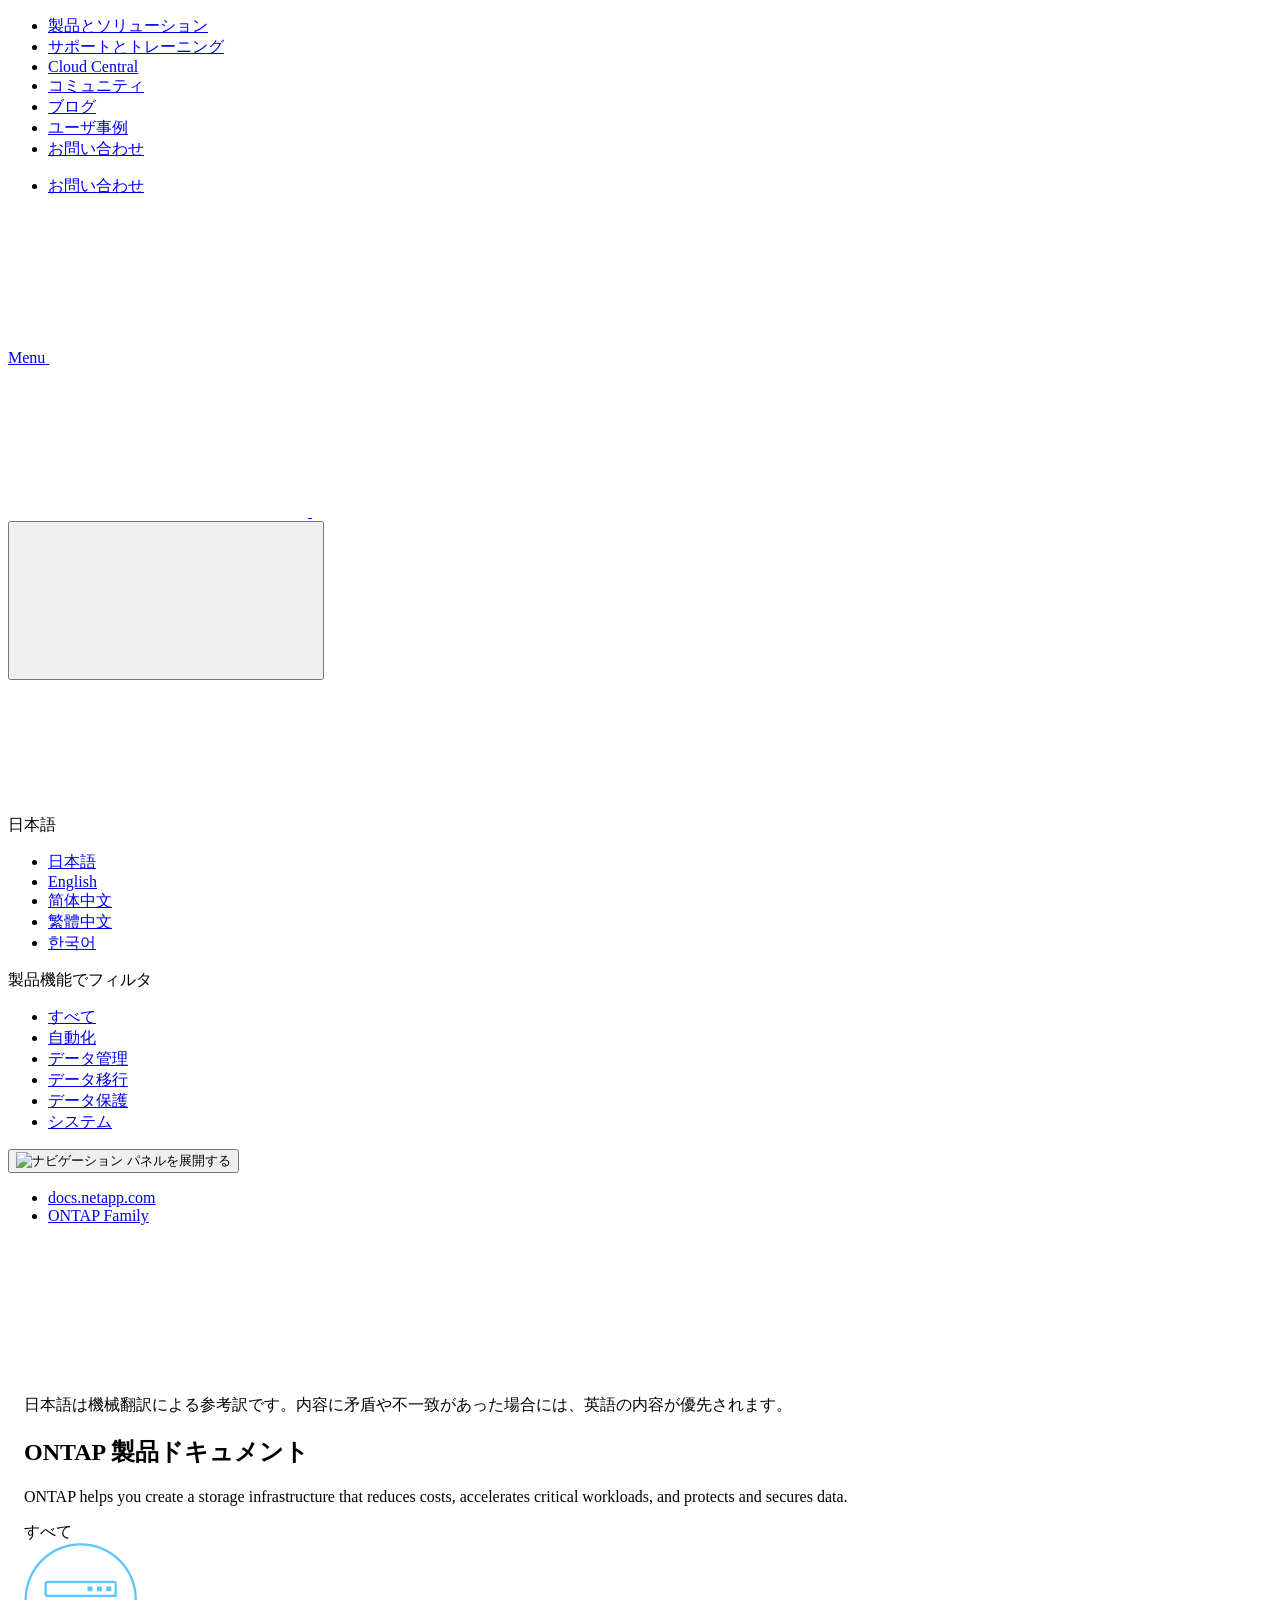
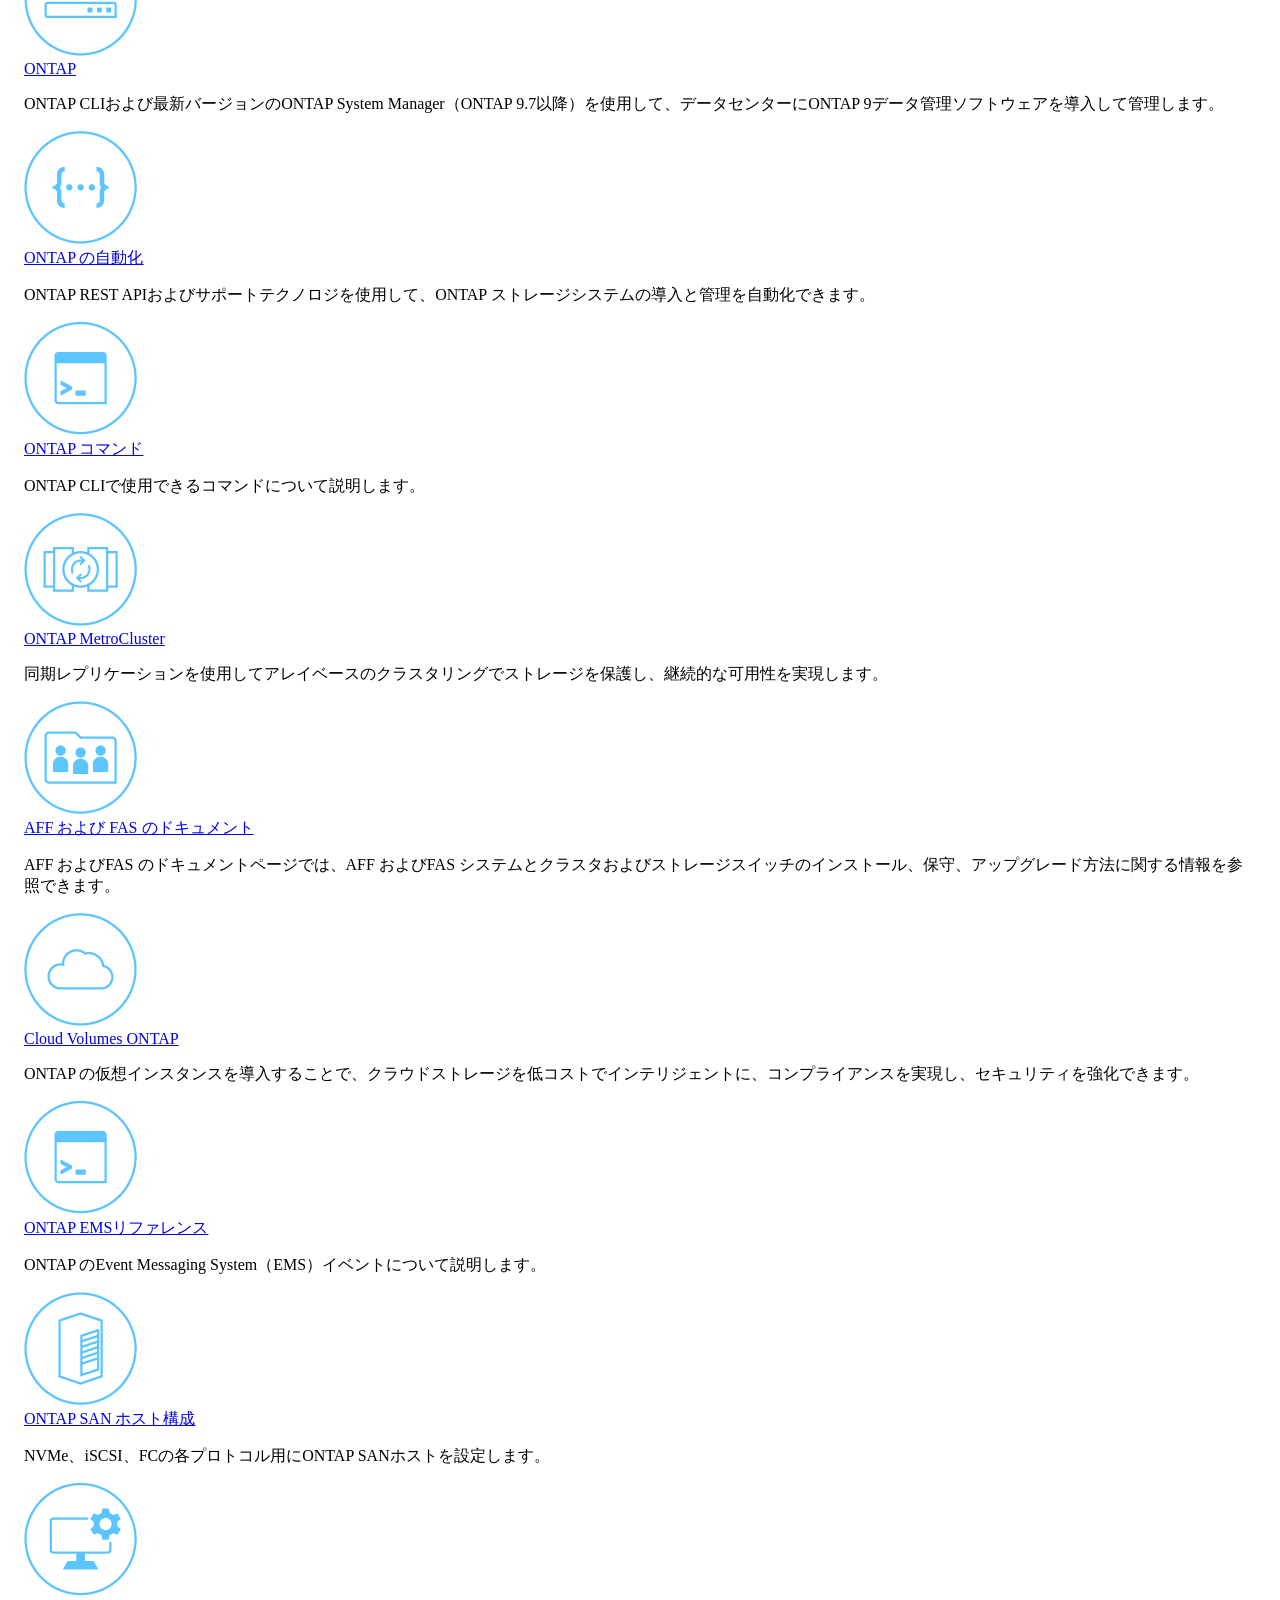
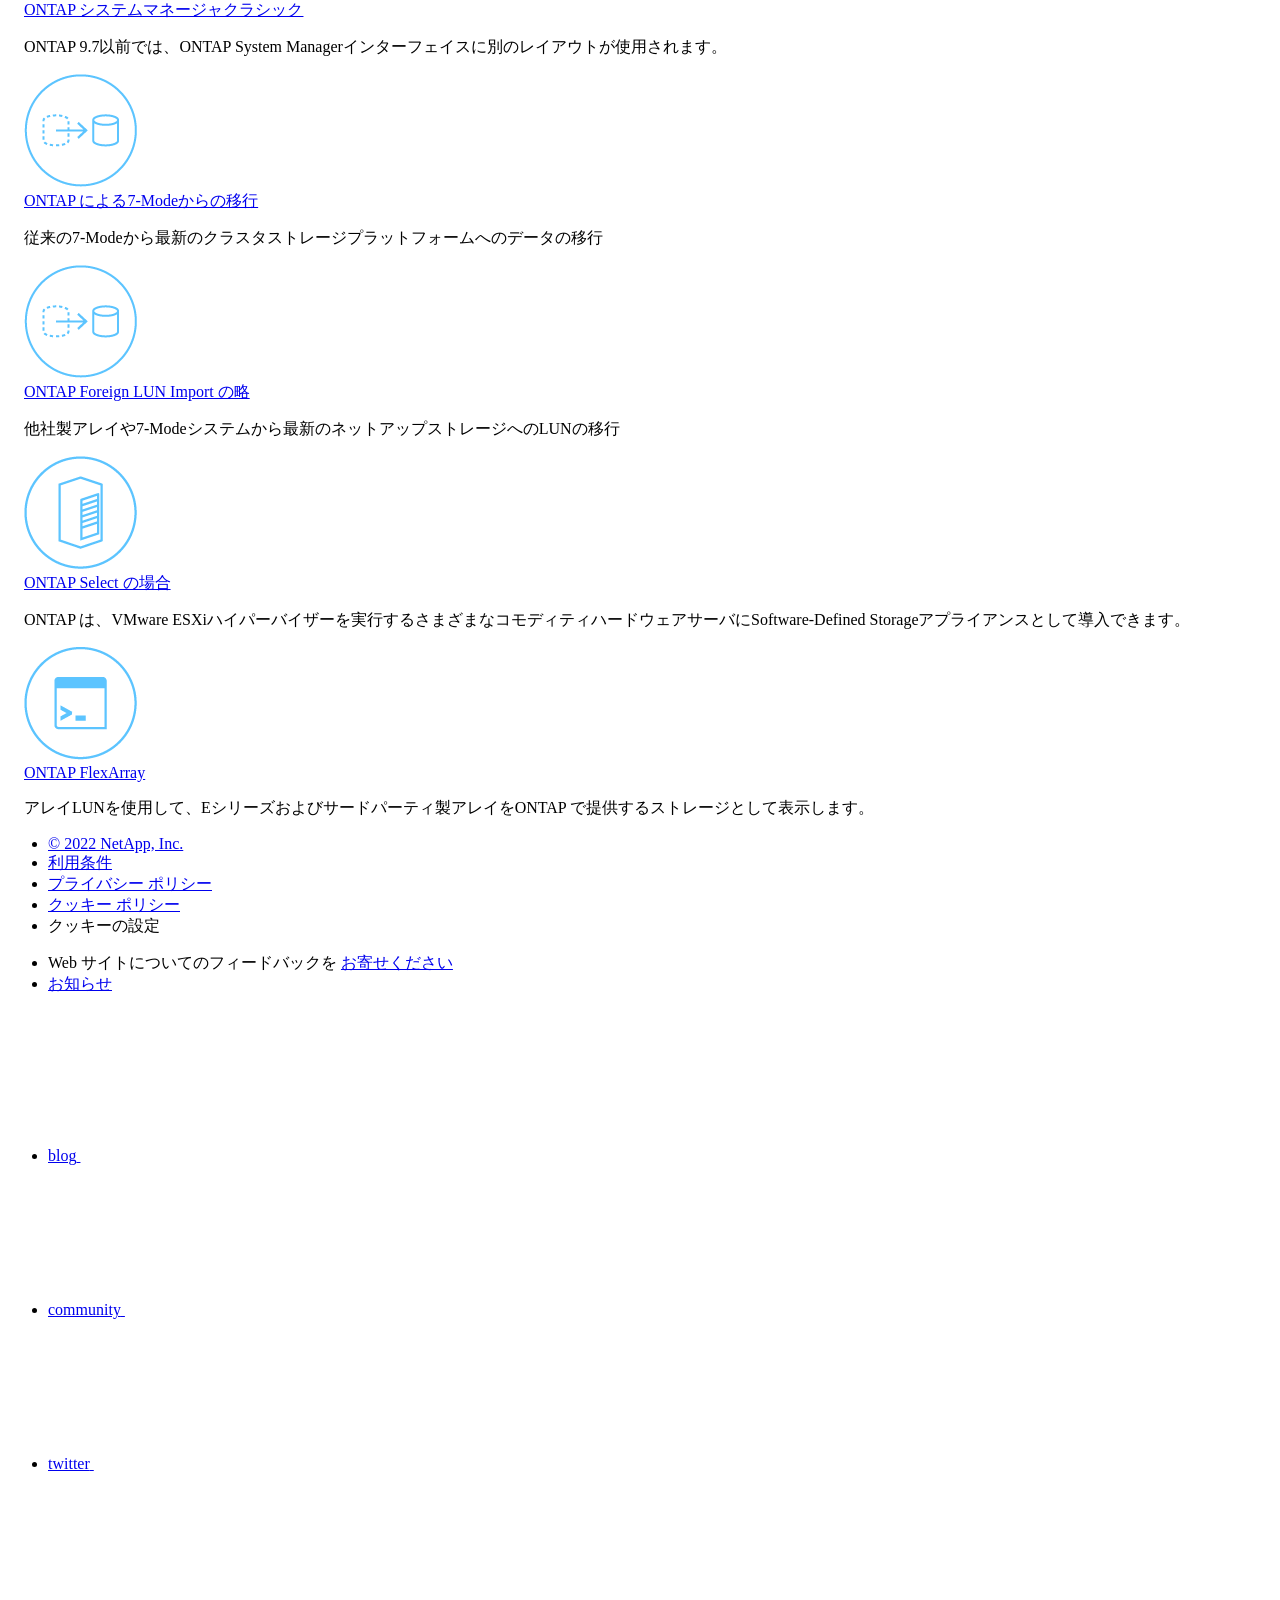
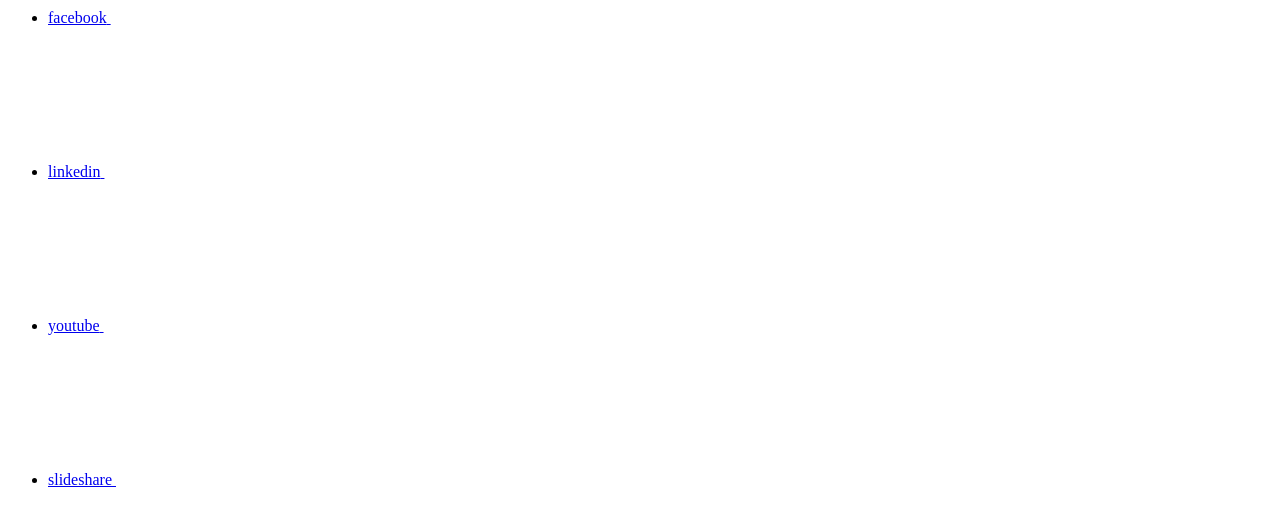
==== index.html @ 64e91ba1 "Deploying to gh-pages from  @ 4eb4e3dfcaf23545e68209989227c2468256db09 🚀" ====
<!DOCTYPE html>
<html lang="ja">
  <head class="at-element-marker">
  <title>ONTAP 製品ドキュメント</title>
  <meta charset="utf-8">
  <meta http-equiv="x-ua-compatible" content="ie=edge,chrome=1">
  <meta http-equiv="language" content="en">
  <meta name="viewport" content="width=device-width, initial-scale=1">
  <meta property="og:title" content="ONTAP 製品ドキュメント" />
	<meta property="og:type" content="website" />
	<meta property="og:url" content="https://docs.netapp.com/ja-jp/ontap-family/index.html" />
	<meta property="og:description" content="ONTAP は、コスト削減、重要なワークロードの高速化、データの保護とセキュリティ確保を実現するストレージインフラの構築を支援します。" />
  <meta property="og:image" content="https://docs.netapp.com/ja-jp/ontap-family/images/logo-tophat-social.png" />
  <meta property="og:image:alt" content="NetApp Logo" />
  <meta name="format-detection" content="telephone=no">
  <meta http-equiv="Content-Type" content="text/html; charset=utf-8">
  <meta http-equiv="encoding" content="utf-8">
  <meta http-equiv="nss-type" content="Product Documentation"/>
  <meta http-equiv="nss-subtype" content="User Guide"/><meta name="description" content="ONTAP は、コスト削減、重要なワークロードの高速化、データの保護とセキュリティ確保を実現するストレージインフラの構築を支援します。">
  <meta name="keywords" content=" "><!-- Icons -->
  <link rel="icon" href="/ja-jp/ontap-family/images/favicon.ico" type="image/x-icon">

  <!-- RSS Feed --><!-- CSS Definitions: NetApp CSS should be defined after generic css -->

  <!-- Elastic Search -->
  <link rel="stylesheet" href="//cdn.jsdelivr.net/searchkit/0.10.0/theme.css">

  <!-- Controls AsciiDoctor Admonition Blocks -->
  <link rel="stylesheet" type="text/css" href="/ja-jp/ontap-family/css/font-awesome.min.css">

  <!-- Controls the shadow effect for search dropdown menu -->
  <link rel="stylesheet" href="/ja-jp/ontap-family/css/boxshadowproperties.css">

  <!-- NetApp CSS controls the technical content -->
  <link rel="stylesheet" type="text/css" href="/ja-jp/ontap-family/css/netapp.css">

  <!-- WWW CSS Content -->
  <link rel="stylesheet" type="text/css" href="/ja-jp/ontap-family/css/www-luci-dotcom.min.css">
  <link rel="stylesheet" type="text/css" href="/ja-jp/ontap-family/css/www-netapp-dotcom.css">
  <link rel="stylesheet" href="/ja-jp/ontap-family/css/www-netapp-library-critical.min.css" media="all" >
  <link rel="stylesheet" href="/ja-jp/ontap-family/css/www-netapp-library-non-critical.min.css" as="style" onload="this.onload=null;this.rel='stylesheet'">
  <link rel="stylesheet" href="/ja-jp/ontap-family/css/www-netapp-library-global-header-footer.min.css">

  <!-- NetApp IE Customizations -->
  <link rel="stylesheet" href='/ja-jp/ontap-family/css/na-utility.css' type='text/css'>
  <link rel="stylesheet" href='/ja-jp/ontap-family/css/na-sidebar.css' type='text/css'>
  <link rel='stylesheet' href='/ja-jp/ontap-family/css/clouddocs.css' type='text/css'>
  <link rel='stylesheet' href='/ja-jp/ontap-family/css/custom-dropdown.css' type='text/css'>
  <link rel='stylesheet' href='/ja-jp/ontap-family/css/na-pagenav.css' type='text/css'>

  
  <link rel="stylesheet" href="/ja-jp/ontap-family/css/landing-page.css" type="text/css">
  <link rel="stylesheet" href="/ja-jp/ontap-family/css/tabbed-blocks.css" type="text/css">
  <!-- Canonical url -->
  <link rel='stylesheet' href='/ja-jp/ontap-family/css/na-feature.css' type='text/css'><!-- Top level site integrations --><script>
    function addAdobeLaunch(adobeId) {
      var head = document.getElementsByTagName('head')[0];
      var adobe = document.createElement("script");
      adobe.type = "text/plain";
      adobe.className = "optanon-category-C0002";
      adobe.src = "//assets.adobedtm.com/60287eadf1ee/c284da483c83/"+adobeId+".min.js";
      head.appendChild(adobe);
    }

    function addGoogleAnalytics(gtagId) {
      var google = document.createElement("script");
      google.type = "text/plain";
      google.className = "optanon-category-C0002";
      google.src = "https://www.googletagmanager.com/gtag/js?id="+gtagId;
      var head = document.getElementsByTagName('head')[0];
      head.appendChild(google);

      window.dataLayer = window.dataLayer || [];
      function gtag(){dataLayer.push(arguments);}
      gtag('js', new Date());
      gtag('config', gtagId);
    }

    function addConsent(consentId) {
      var head = document.getElementsByTagName('head')[0];
      var onetrustConsent = document.createElement("script");
      onetrustConsent.type = "text/javascript";
      onetrustConsent.src = "https://cdn.cookielaw.org/consent/"+consentId+"/OtAutoBlock.js";
      head.appendChild(onetrustConsent);

      var onetrustScript = document.createElement("script");
      onetrustScript.type = "text/javascript";
      onetrustScript.src = "https://cdn.cookielaw.org/scripttemplates/otSDKStub.js";
      onetrustScript.charset = "UTF-8";
      onetrustScript.dataset.documentLanguage = "true";
      onetrustScript.dataset.domainScript = consentId;
      head.appendChild(onetrustScript);
    }addConsent("72570c5c-fe30-465f-b0e0-b77f7fb4ae34");
    addAdobeLaunch("launch-e9ff3acac59f");
    addGoogleAnalytics("UA-81697994-3");function OptanonWrapper() { }
  </script>
  <script src="https://cdnjs.cloudflare.com/ajax/libs/jquery/2.1.4/jquery.min.js"></script>
  <script src="https://cdnjs.cloudflare.com/ajax/libs/jquery-cookie/1.4.1/jquery.cookie.min.js"></script>

  <!-- Used for Product Family Page Sidebar Visibility --><link rel="stylesheet" href='/ja-jp/ontap-family/css/product-family.css' type="text/css">
  <script src='/ja-jp/ontap-family/js/product-family.js'></script><!-- Used to import Promise for IE. Required for SearchKit -->
  <script src="https://cdnjs.cloudflare.com/ajax/libs/bluebird/3.3.5/bluebird.min.js"></script><script src='/ja-jp/ontap-family/js/na-search.js'></script><script src='/ja-jp/ontap-family/js/na-pagenav.js'></script><link rel='stylesheet' href='/ja-jp/ontap-family/css/prism.css' type='text/css'>
  <link rel='stylesheet' href='/ja-jp/ontap-family/css/prism-netapp.css' type='text/css'>


  <script src='/ja-jp/ontap-family/js/na-utility.js'></script>
  <script src='/ja-jp/ontap-family/js/clouddocs.js'></script>
  <script src='/ja-jp/ontap-family/js/jquery.navgoco.min.js'></script>
  <script src="https://maxcdn.bootstrapcdn.com/bootstrap/3.3.7/js/bootstrap.min.js" integrity="sha384-Tc5IQib027qvyjSMfHjOMaLkfuWVxZxUPnCJA7l2mCWNIpG9mGCD8wGNIcPD7Txa" crossorigin="anonymous"></script>
  <script src='/ja-jp/ontap-family/js/toc.js'></script>
  <script src='/ja-jp/ontap-family/js/customscripts.js'></script><script>
      $(document).ready(function() {
          
          var collapseOnInit = true;
          

          var navSettings = {
              "caretHtml": '',
              "accordion": collapseOnInit,
              "openClass": 'active', // open
              "save": false, // leave false or nav highlighting doesn't work right
              "cookie": {
                  "name": 'navgoco',
                  "expires": false,
                  "path": '/'
              },
              "slide": {
                  "duration": 400,
                  "easing": 'swing'
              }
          };

          // Initialize navgoco with default options
          $("#mysidebar").navgoco(navSettings);
          

          $("#collapseAll").click(function(e) {
              e.preventDefault();
              $("#mysidebar").navgoco('toggle', false);
          });

          $("#expandAll").click(function(e) {
              e.preventDefault();
              $("#mysidebar").navgoco('toggle', true);
          });

      });

  </script>
  <script>
      $(document).ready(function() {
          $("#tg-sb-link").click(function() {
              $("#tg-sb-sidebar").toggle();
              $("#tg-sb-content").toggleClass('col-md-9');
              $("#tg-sb-content").toggleClass('col-md-12');
              $("#tg-sb-icon").toggleClass('fa-toggle-on');
              $("#tg-sb-icon").toggleClass('fa-toggle-off');
          });
      });
  </script>
  <script src='/ja-jp/ontap-family/js/custom-dropdown.js'></script>
  <script src='/ja-jp/ontap-family/js/FileSaver.min.js'></script>
  <script src='/ja-jp/ontap-family/js/jszip-utils.min.js'></script>
  <script src='/ja-jp/ontap-family/js/jszip.min.js'></script>
  <script src='/ja-jp/ontap-family/js/pdf-ux.js'></script>
</head>


  <body class role="document" data-flavor="">
    <div id="page" class="n-off-canvas-menu">
      <div class="n-off-canvas-menu__menu"><!--TODO: Add offcanvas code --></div>
      <div class="n-off-canvas-menu__content-wrap">
        <header class="site-header" id="banner">
  
  <!-- Start Page Toolbar -->
  
  
  <!-- Start top_hat -->
  <div class="n-top-hat">
    <div class="n-container">
      <div class="n-top-hat__cross-property-nav">
        <ul class="n-top-hat__list">
          <li class="n-top-hat__list-item">
            <a href="https://www.netapp.com/products-a-z/" class="n-top-hat__link">製品とソリューション</a>
          </li>
          <li class="n-top-hat__list-item">
            <a href="https://www.netapp.com/support-and-training/netapp-university/" class="n-top-hat__link">サポートとトレーニング</a>
          </li>
          <li class="n-top-hat__list-item">
            <a href="https://cloud.netapp.com" class="n-top-hat__link">Cloud Central</a>
          </li>
          <li class="n-top-hat__list-item">
            <a href="https://community.netapp.com/" class="n-top-hat__link">コミュニティ</a>
          </li>
          <li class="n-top-hat__list-item">
            <a href="https://blog.netapp.com/" class="n-top-hat__link">ブログ</a>
          </li>
          <li class="n-top-hat__list-item">
            <a href="https://customers.netapp.com/en/" class="n-top-hat__link">ユーザ事例</a>
          </li>
          <li class="n-top-hat__list-item">
            <a href="https://www.netapp.com/us/contact-us/index.aspx" target="_self" class="n-top-hat__link" data-ntap-ui="contact-us">お問い合わせ</a>
          </li>
        </ul>
      </div>
      <div class="n-top-hat__utils">
        <ul class="n-top-hat__list">
          <li class="n-top-hat__list-item">
            <a href="https://www.netapp.com/us/contact-us/index.aspx" target="_self" class="n-top-hat__link" data-ntap-ui="contact-us">お問い合わせ</a>
          </li>
        </ul>
      </div>
    </div>
  </div>
  <!-- End top_hat -->

  <!-- Start property bar -->
  <style>
    .n-property-navigation-bar__menus--desktop-experience .n-menu--mega__default-content__heading span {
    color: #34B0FF;
    }
  </style>
  <div class="n-property-bar " data-ntap-ui="sticky-nav">
    <div class="n-property-bar__inner-wrap">
      <div class="n-property-bar__menu-toggle">
        <a href="#" class="n-property-bar__menu-toggle-link">
          <span class="n-property-bar__menu-toggle-text">Menu</span>
          <svg class="n-icon-bars n-property-bar__menu-toggle-icon" aria-labelledby="title">
            <title>bars</title>
            <use xlink:href="/ja-jp/ontap-family/common/svg/sprite.svg#bars"></use>
          </svg>
        </a>
      </div>
      <div class="n-property-bar__property-mark ">
        <a href="https://www.netapp.com" class="n-property-bar__property-link">
          <div class="n-property-bar__logo">
            <svg class="n-icon-netapp-mark n-icon-netapp-mark n-property-bar__netapp-mark-icon" aria-labelledby="title">
              <title>netapp-mark</title>
              <use xlink:href="/ja-jp/ontap-family/common/svg/sprite.svg#netapp-mark"></use>
            </svg>
            <svg class="n-icon-netapp-logo n-property-bar__logo-svg" aria-labelledby="title">
              <title>netapp-logo</title>
              <use xlink:href="/ja-jp/ontap-family/common/svg/sprite.svg#netapp-logo"></use>
            </svg>
          </div>
        </a>
      </div>

      
      <div class="search-property-bar">
        <div id="search-demo-container" class="searchbox n-property-bar__search">
          <div id="react-search" 
          data-search-html="/ja-jp/ontap-family/search.html"
          data-type="widget" 
          data-placeholder="ドキュメントを検索"
          data-no-results-found="{query}に該当する結果はありません"
          data-did-you-mean="{suggestion} を検索"
          data-no-results-found-did-you-mean="{query} に該当する結果はありません。{suggestion} の間違いではありませんか?"
          data-results-found="{hitCount} 件見つかりました"
          data-error-message="We're sorry, an issue occurred when fetching your results. Please try again."
          data-error-reset="Reset Search"
          data-sk-es-pf-indexes="clouddocs-ontap_main-prod,clouddocs-ontap-cli-9111_main-prod,,clouddocs-ontap-automation_main-prod,clouddocs-ontap-metrocluster_main-prod,clouddocs-ontap-ems-9111_main-prod"
          data-flavor=""></div>
          <button class="n-property-bar__search-toggle-button" type="button">
            <svg class="n-icon-search n-property-bar__search-toggle-button-icon" aria-labelledby="title">
              <title>search</title>
              <use xmlns:xlink="http://www.w3.org/1999/xlink" xlink:href="/ja-jp/ontap-family/common/svg/sprite.svg#search"></use>
            </svg>
          </button>
        </div>
      </div>
      
    </div>
  </div>
  <div class="n-property-bar__toolbar">
    <!-- Start Language Selector --><div id="language-dropdown" class="custom-dropdown custom-dropdown-lang">
      <div class="custom-dropdown-select custom-dropdown-select-lang">
      <span class="lang-name">日本語</span>
          <svg class="n-globe__icon" aria-labelledby="title">
            <title>globe</title>
            <use xmlns:xlink="http://www.w3.org/1999/xlink" xlink:href="/ja-jp/ontap-family/common/svg/sprite.svg#globe"></use>
          </svg>
        </button>
      </div>

      <ul class="custom-dropdown-menu"><li>
          <a href="https://docs.netapp.com/ja-jp/ontap-family/index.html" target="_self"><span translate="no" class="notranslate">日本語</span></a>
        </li><li>
          <a href="https://docs.netapp.com/us-en/ontap-family/index.html" target="_self"><span translate="no" class="notranslate">English</span></a>
        </li><li>
          <a href="https://docs.netapp.com/zh-cn/ontap-family/index.html" target="_self"><span translate="no" class="notranslate">简体中文</span></a>
        </li><li>
          <a href="https://docs.netapp.com/zh-tw/ontap-family/index.html" target="_self"><span translate="no" class="notranslate">繁體中文</span></a>
        </li><li>
          <a href="https://docs.netapp.com/ko-kr/ontap-family/index.html" target="_self"><span translate="no" class="notranslate">한국어</span></a>
        </li></ul>
    </div><!-- End Language Selector -->

    <div class="n-property-bar__cta"></div>
  </div>
  <script>
    $(function(){
        var currentLocalization = $('html').attr('lang');

        var localizationsDictionary = {
            "en-CA" : "https://www.netapp.com/search/index.aspx?for_cr=canada&",
            "en-IN" : "https://www.netapp.com/search/index.aspx?for_cr=india&",
            "nl-NL" : "https://www.netapp.com/search/index.aspx?for_cr=netherlands&",
            "ru-RU" : "https://www.netapp.com/search/index.aspx?for_cr=russia&",
            "sv-SE" : "https://www.netapp.com/search/index.aspx?for_cr=sweden&",
            "it-IT" : "https://www.netapp.com/search/index.aspx?for_cr=italy&",
            "he-IL" : "https://www.netapp.com/search/index.aspx?for_cr=israel&",
            "ko-KR" : "https://www.netapp.com/search/index.aspx?for_cr=korea&",
            "zh-TW" : "https://www.netapp.com/search/index.aspx?for_cr=taiwan&",
            "en-GB" : "https://www.netapp.com/search/index.aspx?for_cr=unitedkingdom&",
            "en-SG" : "https://www.netapp.com/search/index.aspx?for_cr=asean&",
            "en-AU" : "https://www.netapp.com/search/index.aspx?for_cr=australia&",
            "pt-BR" : "https://www.netapp.com/search/index.aspx?for_cr=brasil&",
            "de-CH" : "https://www.netapp.com/search/index.aspx?for_cr=switzerland&",
            "es-MX" : "https://www.netapp.com/search/index.aspx?for_cr=mexico&"
        };

        if($('html').hasClass('ntap-whitelisted') && localizationsDictionary.hasOwnProperty(currentLocalization)) {
            $('.n-property-bar__property-link').attr('href', '/');
        }
    });
  </script>
  <!-- End property bar -->
</header>


        <main id="n-main-content" class="n-main-content">
          <div class="ie-main product-family"><div class="col-md-3">
    <div class="product-family-linkheading">製品機能でフィルタ</div>
    <ul id="product-family-links"><li class="active"><a href="#" class="product-family-space" data-tags="all,tag_data_management,tag_automation,tag_systems,tag_data_protection,tag_data_migration">すべて</a></li><li><a href="#" class="product-family-space" data-tags="tag_automation">自動化</a></li><li><a href="#" class="product-family-space" data-tags="tag_data_management">データ管理</a></li><li><a href="#" class="product-family-space" data-tags="tag_data_migration">データ移行</a></li><li><a href="#" class="product-family-space" data-tags="tag_data_protection">データ保護</a></li><li><a href="#" class="product-family-space" data-tags="tag_systems">システム</a></li></ul>
</div>
<div class="tile-container">
        <article class="page-content">
            <div class="ie-utility">
  <button id="btn-sidebar-expand" onclick="showSidebar()"><img src="/ja-jp/ontap-family/images/expand.png" alt="ナビゲーション パネルを展開する"></button>
  <div class="ie-menu">
    <div class="n-breadcrumb">
      <ul class="n-breadcrumb__list">
        <li class="n-breadcrumb__list-item">
          <a href="https://docs.netapp.com">docs.netapp.com</a>
        </li>
        

        

        <li class="n-breadcrumb__list-item">
          <a href="/ja-jp/ontap-family/">ONTAP&nbsp;Family</a>
        </li>

      </ul>
    </div>
    <div style="clear: both"></div><!-- Main needs to have height -->
  </div>
</div>

            <div class="n-band n-band--docs n-band--belted">
                <div class="n-container" style="margin: 0 auto; padding: 0 16px;">
                    <div class="n-row">                      
                        <div class="n-col-sm-12"><div class="ie-nmt-disclaimer">
                              <span>
                                <div class="ie-nmt-disclaimer-container">
                                  <div class="ie-nmt-disclaimer-icon">
                                    <svg class="luci-icon" aria-hidden="true">
                                      <use xlink:href="/ja-jp/ontap-family/common/svg/sprite.svg#circle-info">
                                    </svg>
                                  </div>
                                  <div class="ie-nmt-disclaimer-content">
                                    <span> 日本語は機械翻訳による参考訳です。内容に矛盾や不一致があった場合には、英語の内容が優先されます。 </span>
                                  </div>
                                  <div style="clear:both;"></div>
                                </div>
                              </span>
                            </div><div class="n-doc__component-detail-heading-wrap">
                                <h1 class="n-doc__component-detail-heading">ONTAP 製品ドキュメント</h1>
                            </div><section class="n-band__section">
                                <p>ONTAP helps you create a storage infrastructure that reduces costs, accelerates critical workloads, and protects and secures data.</p>
                            </section><div class="n-band__content">
<div id="selected-sidelink"><span>すべて</span></div>
    <div class="n-layout-flex product-family-tile-container" data-ntap-layout="4"><div class="n-feature-block n-feature-block__align--center n-layout-flex__item ie-feature-block product-family-tile"
            data-tags="all, tag_data_management, tag_data_protection">
            <div class="n-feature-block__content">
                <div class="ie-feature-block__header">
                    <div class="ie-feature-block__image product-family-tile-icon"><img src="./media/icon-onprem.png" alt="ONTAP"></div>
                </div>
                <div class="ie-feature-block__section">
                    <a class="ie-feature-block__link product-family-tile-title"
                        href='https://docs.netapp.com/us-en/ontap/index.html'>ONTAP</a>
                    <p class="ie-feature-block__summary product-family-tile-summary">ONTAP CLIおよび最新バージョンのONTAP System Manager（ONTAP 9.7以降）を使用して、データセンターにONTAP 9データ管理ソフトウェアを導入して管理します。</p>
                </div>
            </div>
        </div><div class="n-feature-block n-feature-block__align--center n-layout-flex__item ie-feature-block product-family-tile"
            data-tags="all, tag_automation, tag_data_management">
            <div class="n-feature-block__content">
                <div class="ie-feature-block__header">
                    <div class="ie-feature-block__image product-family-tile-icon"><img src="./media/icon-api.png" alt="ONTAP の自動化"></div>
                </div>
                <div class="ie-feature-block__section">
                    <a class="ie-feature-block__link product-family-tile-title"
                        href='https://docs.netapp.com/us-en/ontap-automation/index.html'>ONTAP の自動化</a>
                    <p class="ie-feature-block__summary product-family-tile-summary">ONTAP REST APIおよびサポートテクノロジを使用して、ONTAP ストレージシステムの導入と管理を自動化できます。</p>
                </div>
            </div>
        </div><div class="n-feature-block n-feature-block__align--center n-layout-flex__item ie-feature-block product-family-tile"
            data-tags="all, tag_data_management">
            <div class="n-feature-block__content">
                <div class="ie-feature-block__header">
                    <div class="ie-feature-block__image product-family-tile-icon"><img src="./media/cli.png" alt="ONTAP コマンド"></div>
                </div>
                <div class="ie-feature-block__section">
                    <a class="ie-feature-block__link product-family-tile-title"
                        href='https://docs.netapp.com/us-en/ontap-cli-9111/'>ONTAP コマンド</a>
                    <p class="ie-feature-block__summary product-family-tile-summary">ONTAP CLIで使用できるコマンドについて説明します。</p>
                </div>
            </div>
        </div><div class="n-feature-block n-feature-block__align--center n-layout-flex__item ie-feature-block product-family-tile"
            data-tags="all, tag_data_protection">
            <div class="n-feature-block__content">
                <div class="ie-feature-block__header">
                    <div class="ie-feature-block__image product-family-tile-icon"><img src="./media/metrocluster.png" alt="ONTAP MetroCluster"></div>
                </div>
                <div class="ie-feature-block__section">
                    <a class="ie-feature-block__link product-family-tile-title"
                        href='https://docs.netapp.com/us-en/ontap-metrocluster/'>ONTAP MetroCluster</a>
                    <p class="ie-feature-block__summary product-family-tile-summary">同期レプリケーションを使用してアレイベースのクラスタリングでストレージを保護し、継続的な可用性を実現します。</p>
                </div>
            </div>
        </div><div class="n-feature-block n-feature-block__align--center n-layout-flex__item ie-feature-block product-family-tile"
            data-tags="all, tag_systems">
            <div class="n-feature-block__content">
                <div class="ie-feature-block__header">
                    <div class="ie-feature-block__image product-family-tile-icon"><img src="./media/groups_line.png" alt="AFF および FAS のドキュメント"></div>
                </div>
                <div class="ie-feature-block__section">
                    <a class="ie-feature-block__link product-family-tile-title"
                        href='https://docs.netapp.com/us-en/ontap-systems-family/'>AFF および FAS のドキュメント</a>
                    <p class="ie-feature-block__summary product-family-tile-summary">AFF およびFAS のドキュメントページでは、AFF およびFAS システムとクラスタおよびストレージスイッチのインストール、保守、アップグレード方法に関する情報を参照できます。</p>
                </div>
            </div>
        </div><div class="n-feature-block n-feature-block__align--center n-layout-flex__item ie-feature-block product-family-tile"
            data-tags="all, tag_data_management, tag_data_protection">
            <div class="n-feature-block__content">
                <div class="ie-feature-block__header">
                    <div class="ie-feature-block__image product-family-tile-icon"><img src="./media/icon-cvo.png" alt="Cloud Volumes ONTAP"></div>
                </div>
                <div class="ie-feature-block__section">
                    <a class="ie-feature-block__link product-family-tile-title"
                        href='https://docs.netapp.com/us-en/cloud-manager-cloud-volumes-ontap/index.html'>Cloud Volumes ONTAP</a>
                    <p class="ie-feature-block__summary product-family-tile-summary">ONTAP の仮想インスタンスを導入することで、クラウドストレージを低コストでインテリジェントに、コンプライアンスを実現し、セキュリティを強化できます。</p>
                </div>
            </div>
        </div><div class="n-feature-block n-feature-block__align--center n-layout-flex__item ie-feature-block product-family-tile"
            data-tags="all, tag_data_management">
            <div class="n-feature-block__content">
                <div class="ie-feature-block__header">
                    <div class="ie-feature-block__image product-family-tile-icon"><img src="./media/cli.png" alt="ONTAP EMSリファレンス"></div>
                </div>
                <div class="ie-feature-block__section">
                    <a class="ie-feature-block__link product-family-tile-title"
                        href='https://docs.netapp.com/us-en/ontap-ems-9111/'>ONTAP EMSリファレンス</a>
                    <p class="ie-feature-block__summary product-family-tile-summary">ONTAP のEvent Messaging System（EMS）イベントについて説明します。</p>
                </div>
            </div>
        </div><div class="n-feature-block n-feature-block__align--center n-layout-flex__item ie-feature-block product-family-tile"
            data-tags="all, tag_data_management">
            <div class="n-feature-block__content">
                <div class="ie-feature-block__header">
                    <div class="ie-feature-block__image product-family-tile-icon"><img src="./media/server.png" alt="ONTAP SAN ホスト構成"></div>
                </div>
                <div class="ie-feature-block__section">
                    <a class="ie-feature-block__link product-family-tile-title"
                        href='https://docs.netapp.com/us-en/ontap-sanhost/'>ONTAP SAN ホスト構成</a>
                    <p class="ie-feature-block__summary product-family-tile-summary">NVMe、iSCSI、FCの各プロトコル用にONTAP SANホストを設定します。</p>
                </div>
            </div>
        </div><div class="n-feature-block n-feature-block__align--center n-layout-flex__item ie-feature-block product-family-tile"
            data-tags="all, tag_data_management">
            <div class="n-feature-block__content">
                <div class="ie-feature-block__header">
                    <div class="ie-feature-block__image product-family-tile-icon"><img src="./media/config_line.png" alt="ONTAP システムマネージャクラシック"></div>
                </div>
                <div class="ie-feature-block__section">
                    <a class="ie-feature-block__link product-family-tile-title"
                        href='https://docs.netapp.com/us-en/ontap-sm-classic/index.html'>ONTAP システムマネージャクラシック</a>
                    <p class="ie-feature-block__summary product-family-tile-summary">ONTAP 9.7以前では、ONTAP System Managerインターフェイスに別のレイアウトが使用されます。</p>
                </div>
            </div>
        </div><div class="n-feature-block n-feature-block__align--center n-layout-flex__item ie-feature-block product-family-tile"
            data-tags="all, tag_data_migration">
            <div class="n-feature-block__content">
                <div class="ie-feature-block__header">
                    <div class="ie-feature-block__image product-family-tile-icon"><img src="./media/transition-tools.png" alt="ONTAP による7-Modeからの移行"></div>
                </div>
                <div class="ie-feature-block__section">
                    <a class="ie-feature-block__link product-family-tile-title"
                        href='https://docs.netapp.com/us-en/ontap-7mode-transition/'>ONTAP による7-Modeからの移行</a>
                    <p class="ie-feature-block__summary product-family-tile-summary">従来の7-Modeから最新のクラスタストレージプラットフォームへのデータの移行</p>
                </div>
            </div>
        </div><div class="n-feature-block n-feature-block__align--center n-layout-flex__item ie-feature-block product-family-tile"
            data-tags="all, tag_data_migration">
            <div class="n-feature-block__content">
                <div class="ie-feature-block__header">
                    <div class="ie-feature-block__image product-family-tile-icon"><img src="./media/transition-tools.png" alt="ONTAP Foreign LUN Import の略"></div>
                </div>
                <div class="ie-feature-block__section">
                    <a class="ie-feature-block__link product-family-tile-title"
                        href='https://docs.netapp.com/us-en/ontap-fli/'>ONTAP Foreign LUN Import の略</a>
                    <p class="ie-feature-block__summary product-family-tile-summary">他社製アレイや7-Modeシステムから最新のネットアップストレージへのLUNの移行</p>
                </div>
            </div>
        </div><div class="n-feature-block n-feature-block__align--center n-layout-flex__item ie-feature-block product-family-tile"
            data-tags="all, tag_data_management, tag_data_protection">
            <div class="n-feature-block__content">
                <div class="ie-feature-block__header">
                    <div class="ie-feature-block__image product-family-tile-icon"><img src="./media/server.png" alt="ONTAP Select の場合"></div>
                </div>
                <div class="ie-feature-block__section">
                    <a class="ie-feature-block__link product-family-tile-title"
                        href='https://docs.netapp.com/us-en/ontap-select/'>ONTAP Select の場合</a>
                    <p class="ie-feature-block__summary product-family-tile-summary">ONTAP は、VMware ESXiハイパーバイザーを実行するさまざまなコモディティハードウェアサーバにSoftware-Defined Storageアプライアンスとして導入できます。</p>
                </div>
            </div>
        </div><div class="n-feature-block n-feature-block__align--center n-layout-flex__item ie-feature-block product-family-tile"
            data-tags="all, tag_data_management">
            <div class="n-feature-block__content">
                <div class="ie-feature-block__header">
                    <div class="ie-feature-block__image product-family-tile-icon"><img src="./media/cli.png" alt="ONTAP FlexArray"></div>
                </div>
                <div class="ie-feature-block__section">
                    <a class="ie-feature-block__link product-family-tile-title"
                        href='https://docs.netapp.com/us-en/ontap-flexarray/'>ONTAP FlexArray</a>
                    <p class="ie-feature-block__summary product-family-tile-summary">アレイLUNを使用して、Eシリーズおよびサードパーティ製アレイをONTAP で提供するストレージとして表示します。</p>
                </div>
            </div>
        </div></div>
</div>
</div>
                    </div>
                </div>
            </div>
        </article>
    </div>
    <div class="page-nav-toolbar"></div>
    <div style="clear:both"></div>
</div>
        </main>

        <footer class="n-footer">
  <div class="n-footer__bottom">
    <div class="n-container">
      <div class="n-footer__bottom-left">
        <div class="n-footer__copyright">
          <ul class="n-footer__copyright-list">
            <li class="n-footer__copyright-link">
              <a href="https://www.netapp.com/us/legal/copyright.aspx">© 2022 NetApp, Inc.</a>
            </li>
            <li class="n-footer__copyright-link">
              <a href="https://www.netapp.com/company/legal/terms-of-use/">利用条件</a>
            </li>
            <li class="n-footer__copyright-link">
              <a href="https://www.netapp.com/company/legal/privacy-policy/">プライバシー ポリシー</a>
            </li>
            <li class="n-footer__copyright-link">
              <a href="https://www.netapp.com/company/legal/cookie-policy/">クッキー ポリシー</a>
            </li>
            <li class="n-footer__copyright-link">
              <a class="ot-sdk-show-settings">クッキーの設定</a>
            </li>
          </ul>
        </div>
      </div>
      <div class="n-footer__bottom-right">
        <div class="n-footer__copyright">
          <ul class="n-footer__copyright-list">
            <li class="n-footer__copyright-link">
              <span class="n-footer__fine-print">Web サイトについてのフィードバックを</span>
              <a target="_self" href="javascript:netapp_mailto()">お寄せください</a>
            </li>
            <li class="n-footer__copyright-link">
              <a href="https://docs.netapp.com/ja-jp/announcements/">お知らせ</a>
            </li>
          </ul>
        </div>
        <div class="n-footer__social-links">
          <ul class="n-footer__social-link-list">
            <li class="n-footer__social-link-list-item">
              <a class="n-footer__social-link" data-ntap-social="follow-blog" href="https://blog.netapp.com"
                target="_blank" title="blog" alt="blog">
                <span class="n-footer__social-link-text">blog</span>
                <svg class="n-icon-blog n-footer__social-link-icon" aria-labelledby="title">
                  <title>blog@</title>
                  <use xmlns:xlink="http://www.w3.org/1999/xlink"
                    xlink:href="/ja-jp/ontap-family/common/svg/sprite.svg#blog"></use>
                </svg>
              </a>
            </li>
            <li class="n-footer__social-link-list-item">
              <a class="n-footer__social-link" data-ntap-social="follow-community" href="https://community.netapp.com/"
                target="_blank" title="community" alt="community">
                <span class="n-footer__social-link-text">community</span>
                <svg class="n-icon-community n-footer__social-link-icon" aria-labelledby="title">
                  <title>community@</title>
                  <use xmlns:xlink="http://www.w3.org/1999/xlink"
                    xlink:href="/ja-jp/ontap-family/common/svg/sprite.svg#comments"></use>
                </svg>
              </a>
            </li>
            <li class="n-footer__social-link-list-item">
              <a class="n-footer__social-link" data-ntap-social="follow-twitter" href="https://twitter.com/netapp"
                target="_blank" title="twitter" alt="twitter">
                <span class="n-footer__social-link-text">twitter</span>
                <svg class="n-icon-twitter n-footer__social-link-icon" aria-labelledby="title">
                  <title>twitter@</title>
                  <use xmlns:xlink="http://www.w3.org/1999/xlink"
                    xlink:href="/ja-jp/ontap-family/common/svg/sprite.svg#twitter"></use>
                </svg>
              </a>
            </li>
            <li class="n-footer__social-link-list-item">
              <a class="n-footer__social-link" data-ntap-social="follow-facebook" href="https://www.facebook.com/NetApp"
                target="_blank" title="facebook" alt="facebook">
                <span class="n-footer__social-link-text">facebook</span>
                <svg class="n-icon-facebook n-footer__social-link-icon" aria-labelledby="title">
                  <title>facebook@</title>
                  <use xmlns:xlink="http://www.w3.org/1999/xlink"
                    xlink:href="/ja-jp/ontap-family/common/svg/sprite.svg#facebook"></use>
                </svg>
              </a>
            </li>
            <li class="n-footer__social-link-list-item">
              <a class="n-footer__social-link" data-ntap-social="follow-linkedin"
                href="https://www.linkedin.com/company/netapp" target="_blank" title="linkedin" alt="linkedin">
                <span class="n-footer__social-link-text">linkedin</span>
                <svg class="n-icon-linkedin n-footer__social-link-icon" aria-labelledby="title">
                  <title>linkedin@</title>
                  <use xmlns:xlink="http://www.w3.org/1999/xlink"
                    xlink:href="/ja-jp/ontap-family/common/svg/sprite.svg#linkedin"></use>
                </svg>
              </a>
            </li>
            <li class="n-footer__social-link-list-item">
              <a class="n-footer__social-link" data-ntap-social="follow-youtube"
                href="https://www.youtube.com/user/NetAppTV" target="_blank" title="youtube" alt="youtube">
                <span class="n-footer__social-link-text">youtube</span>
                <svg class="n-icon-youtube n-footer__social-link-icon" aria-labelledby="title">
                  <title>youtube@</title>
                  <use xmlns:xlink="http://www.w3.org/1999/xlink"
                    xlink:href="/ja-jp/ontap-family/common/svg/sprite.svg#youtube"></use>
                </svg>
              </a>
            </li>
            <li class="n-footer__social-link-list-item">
              <a class="n-footer__social-link" data-ntap-social="follow-slideshare"
                href="https://www.slideshare.net/NetApp" target="_blank" title="slideshare" alt="slideshare">
                <span class="n-footer__social-link-text">slideshare</span>
                <svg class="n-icon-slideshare n-footer__social-link-icon" aria-labelledby="title">
                  <title>slideshare@</title>
                  <use xmlns:xlink="http://www.w3.org/1999/xlink"
                    xlink:href="/ja-jp/ontap-family/common/svg/sprite.svg#slideshare"></use>
                </svg>
              </a>
            </li>
          </ul>
        </div>
      </div>
    </div>
  </div>
</footer>

      </div><!-- Elasticsearch JS -->
      <script type="text/javascript" src='/ja-jp/ontap-family/js/bundle.js'></script>

      <!-- Syntax Highlighting -->
      <script type="text/javascript" src='/ja-jp/ontap-family/js/prism.js'></script>
      <script type="text/javascript" src='/ja-jp/ontap-family/js/prism-curl.js'></script>
    </div>
    <script>
      document.body.offsetWidth=1903;
      cookieLaw = {}
      cookieLaw.euCountry = "US";
      cookieLaw.invoke = function(){return false;}
    </script>
    <script src='/ja-jp/ontap-family/js/www-ntap.js'></script>
    <script src='/ja-jp/ontap-family/js/tabbed-blocks.js'></script>
    <script src='/ja-jp/ontap-family/js/sidebar.js'></script>
  </body></html>
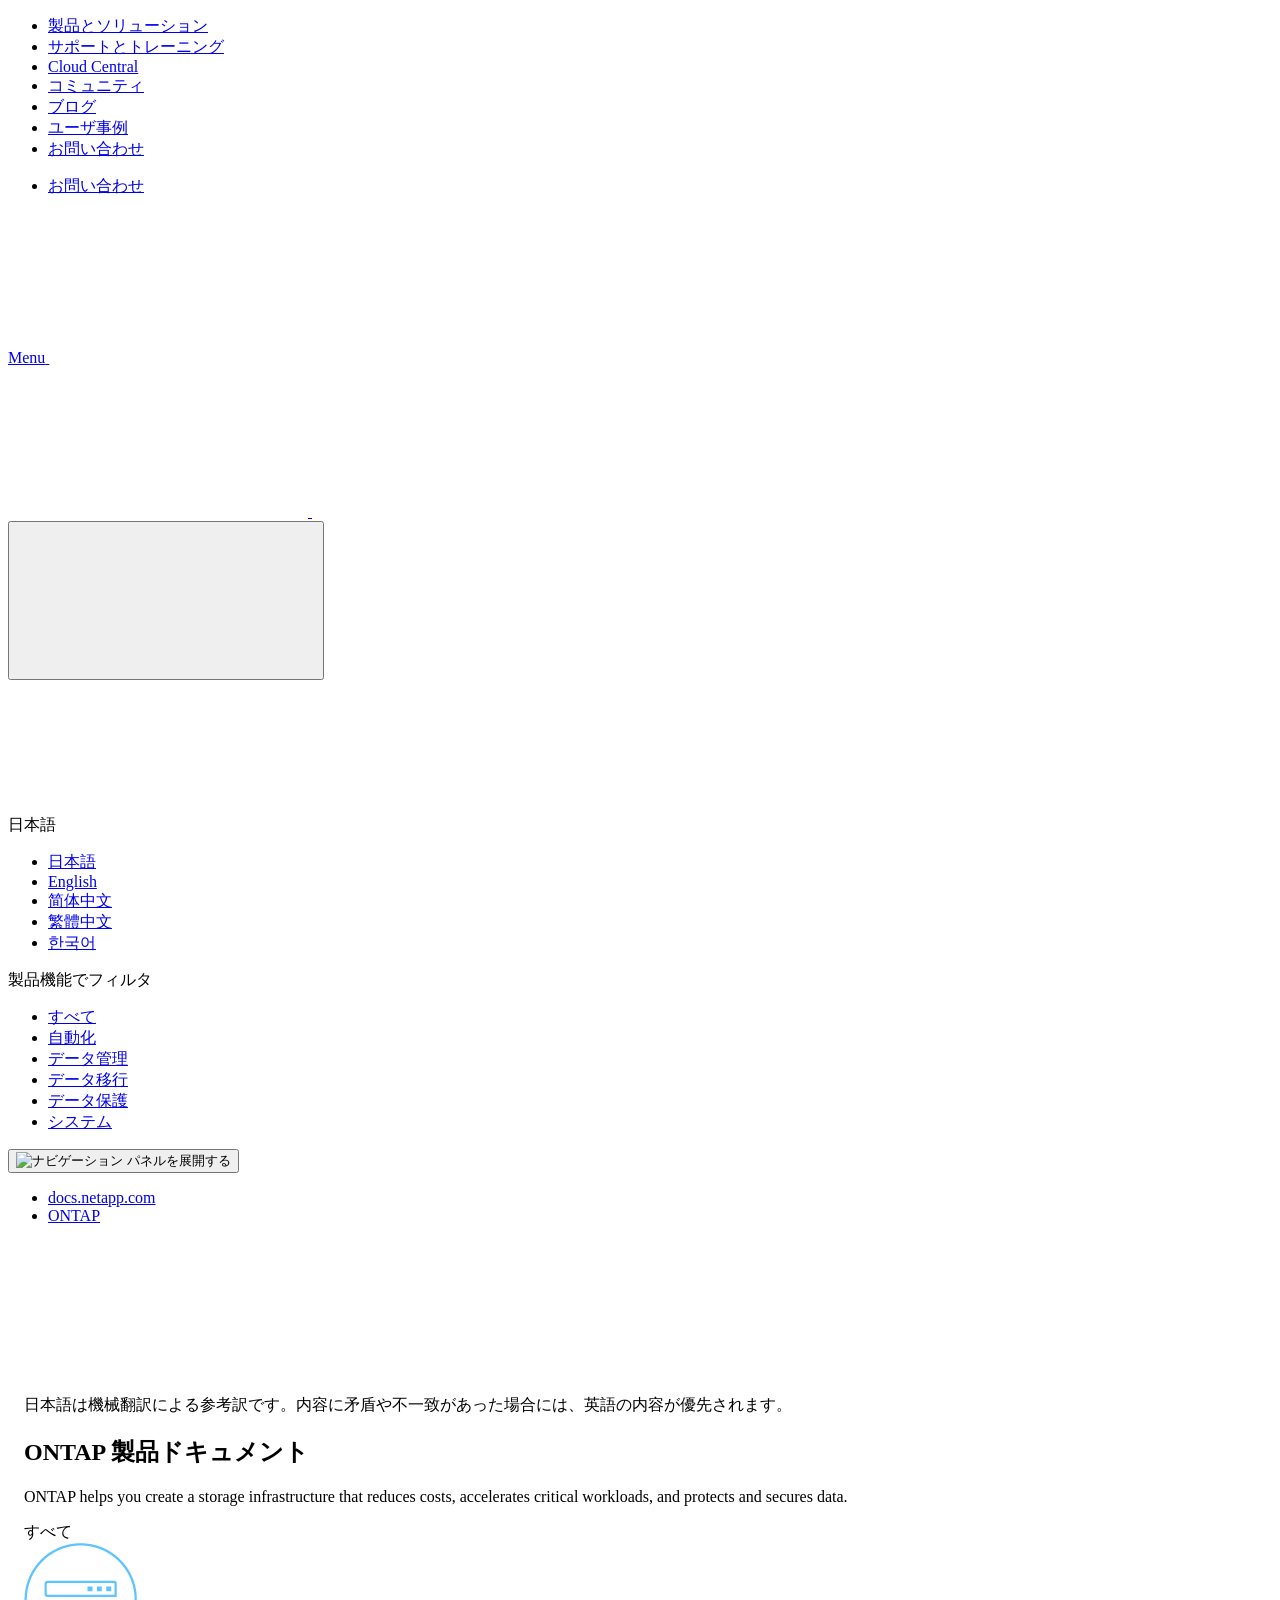
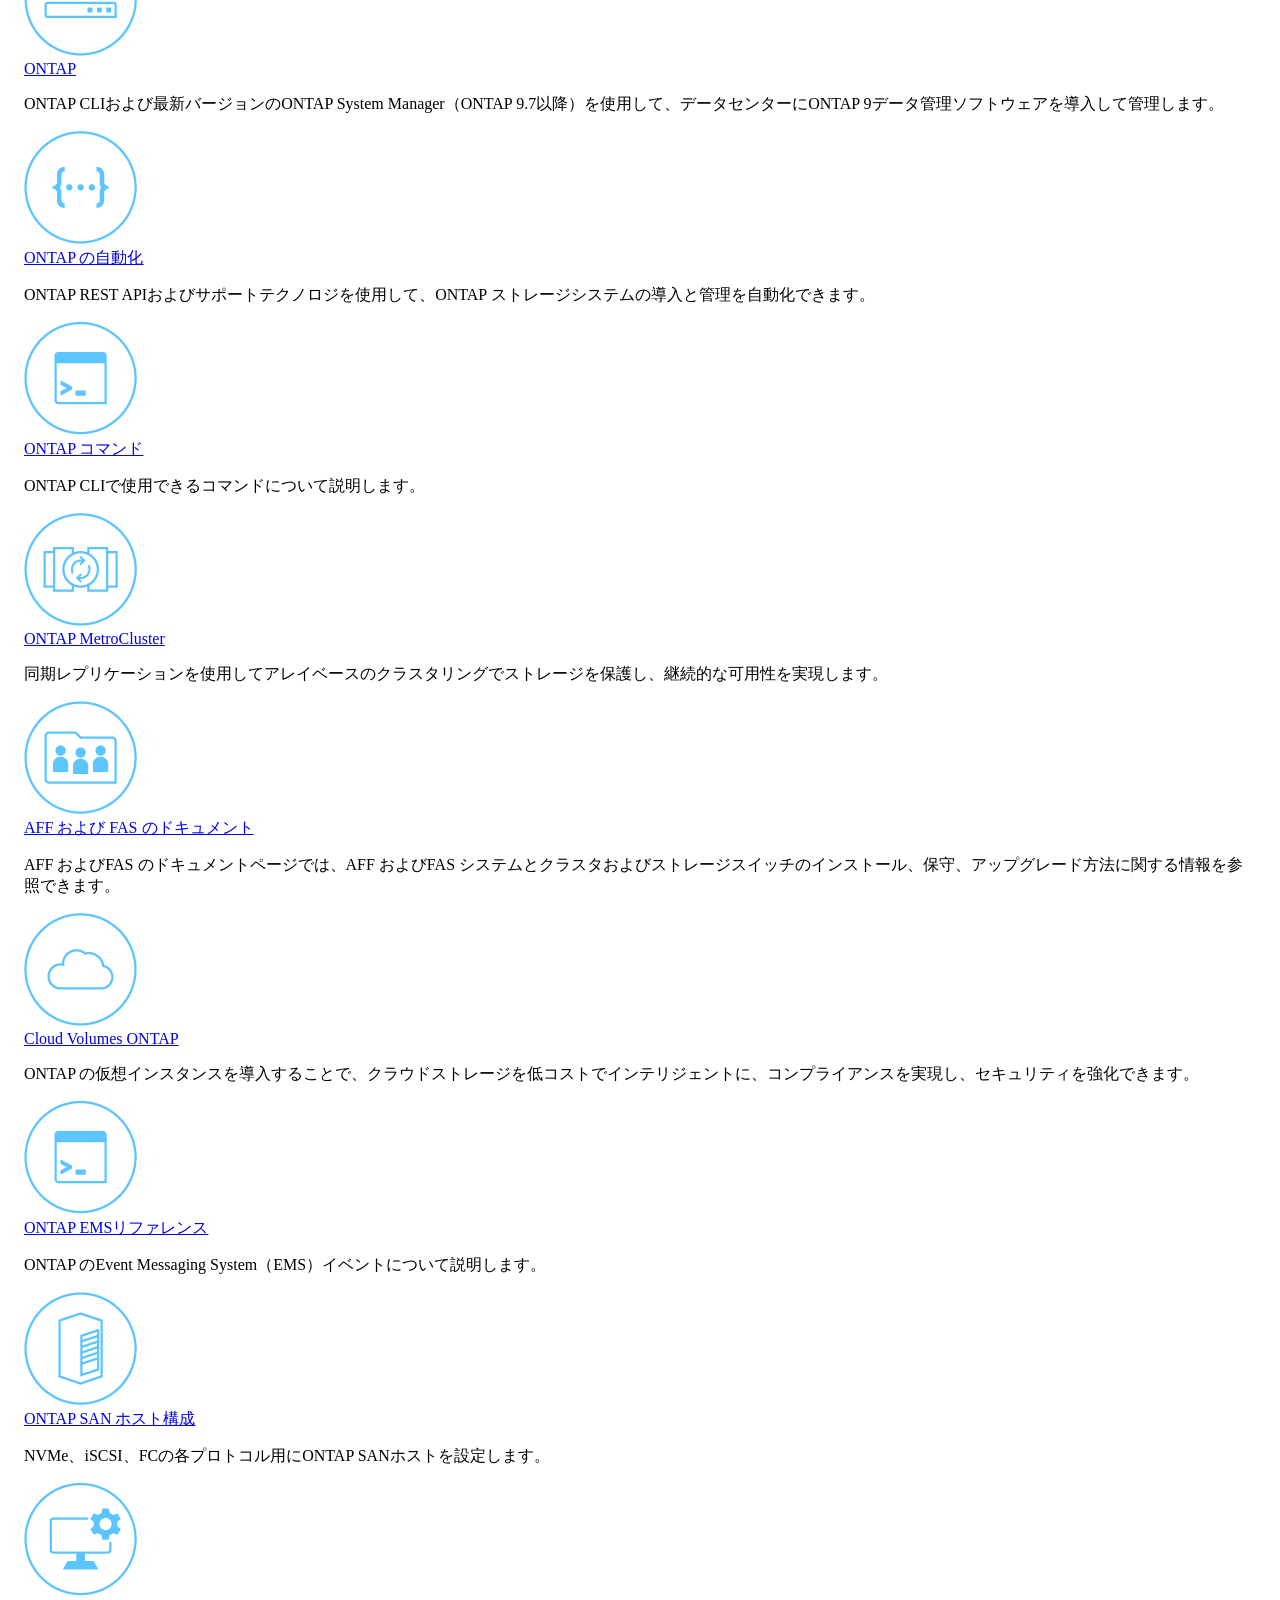
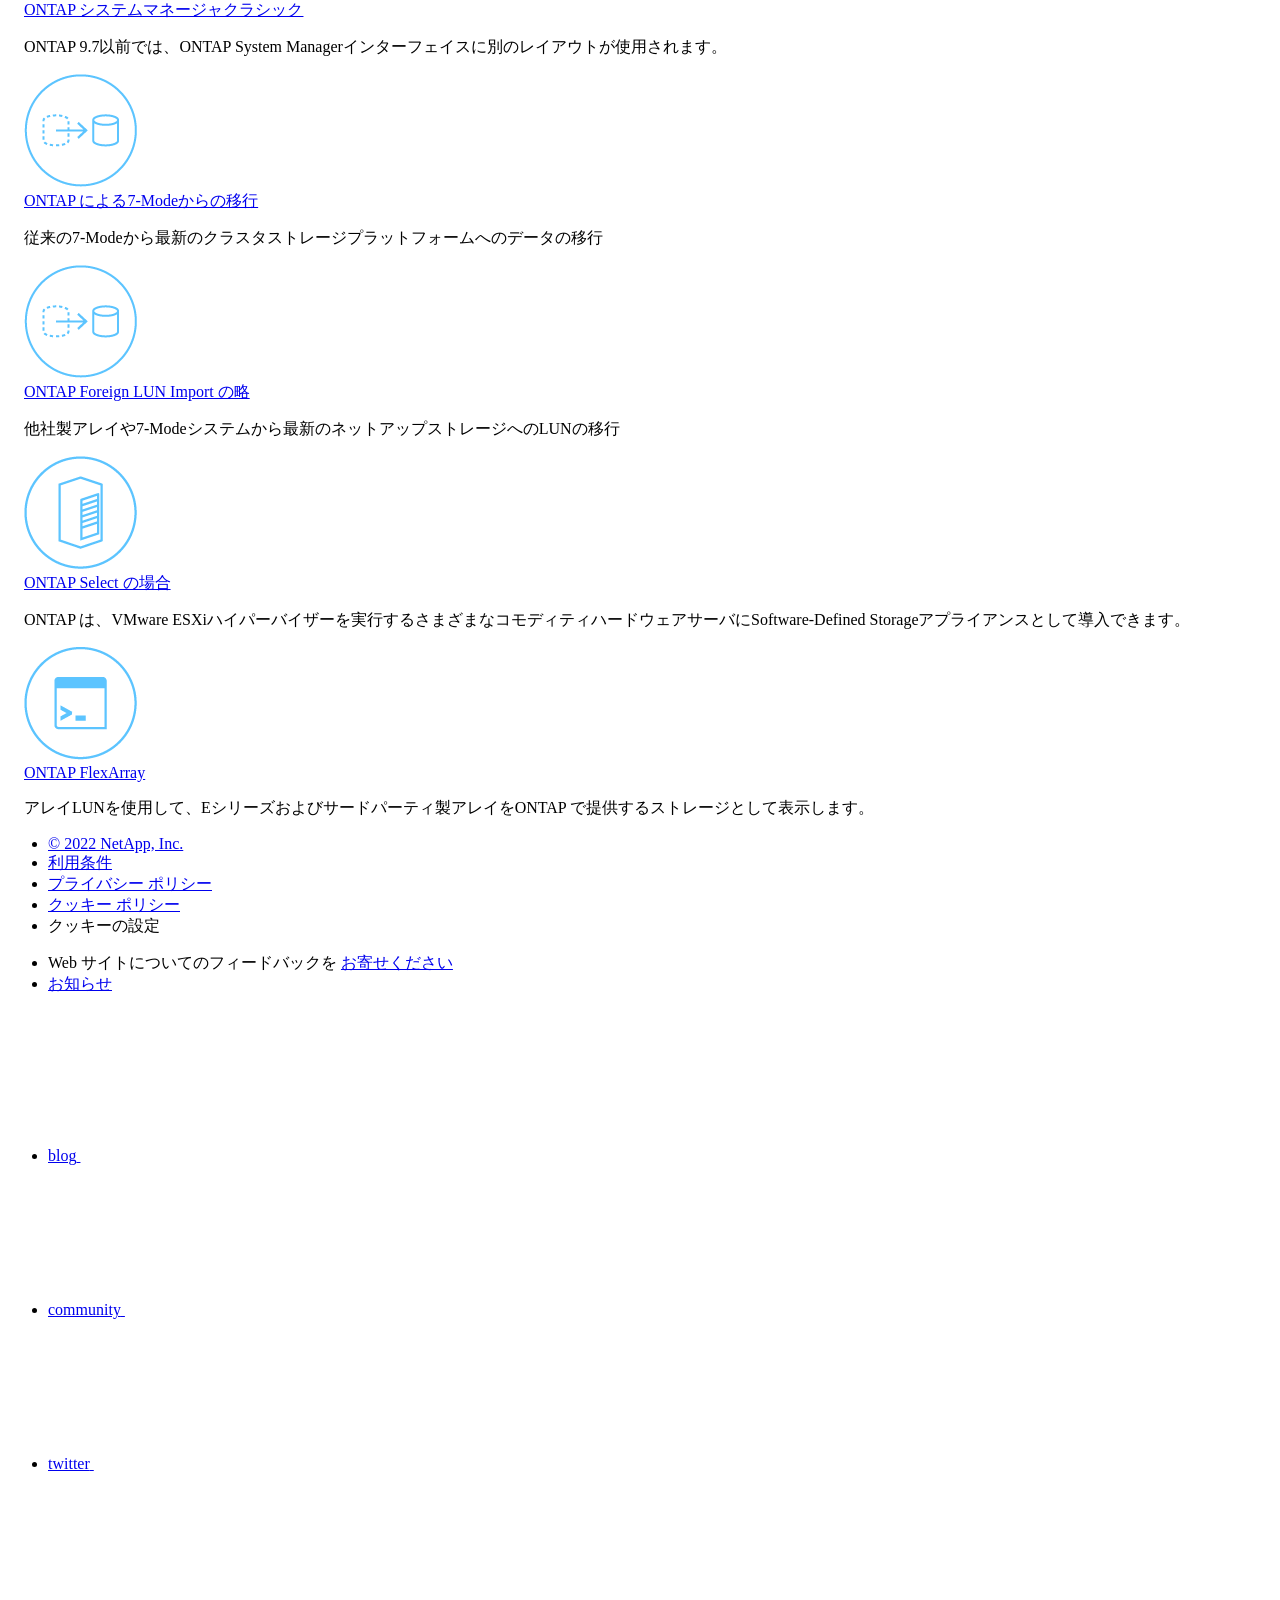
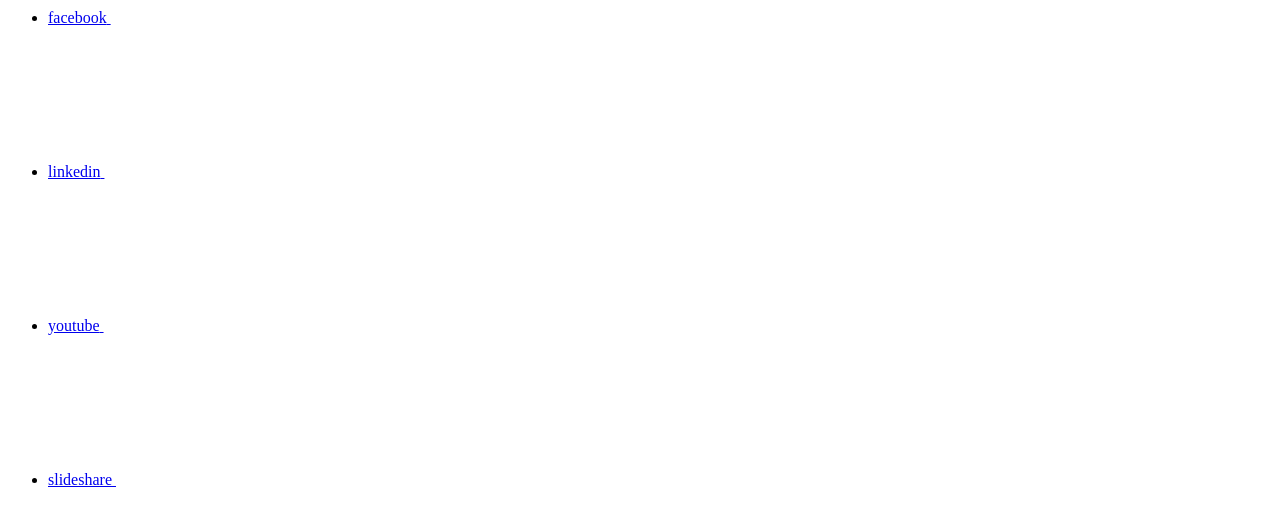
==== commit 9284e4e1: "Deploying to gh-pages from  @ 75ab06c9fe41dad8b64923e17495fb23c702e229 🚀" ====
--- a/index.html
+++ b/index.html
@@ -349,7 +349,7 @@
         
 
         <li class="n-breadcrumb__list-item">
-          <a href="/ja-jp/ontap-family/">ONTAP&nbsp;Family</a>
+          <a href="/ja-jp/ontap-family/">ONTAP</a>
         </li>
 
       </ul>
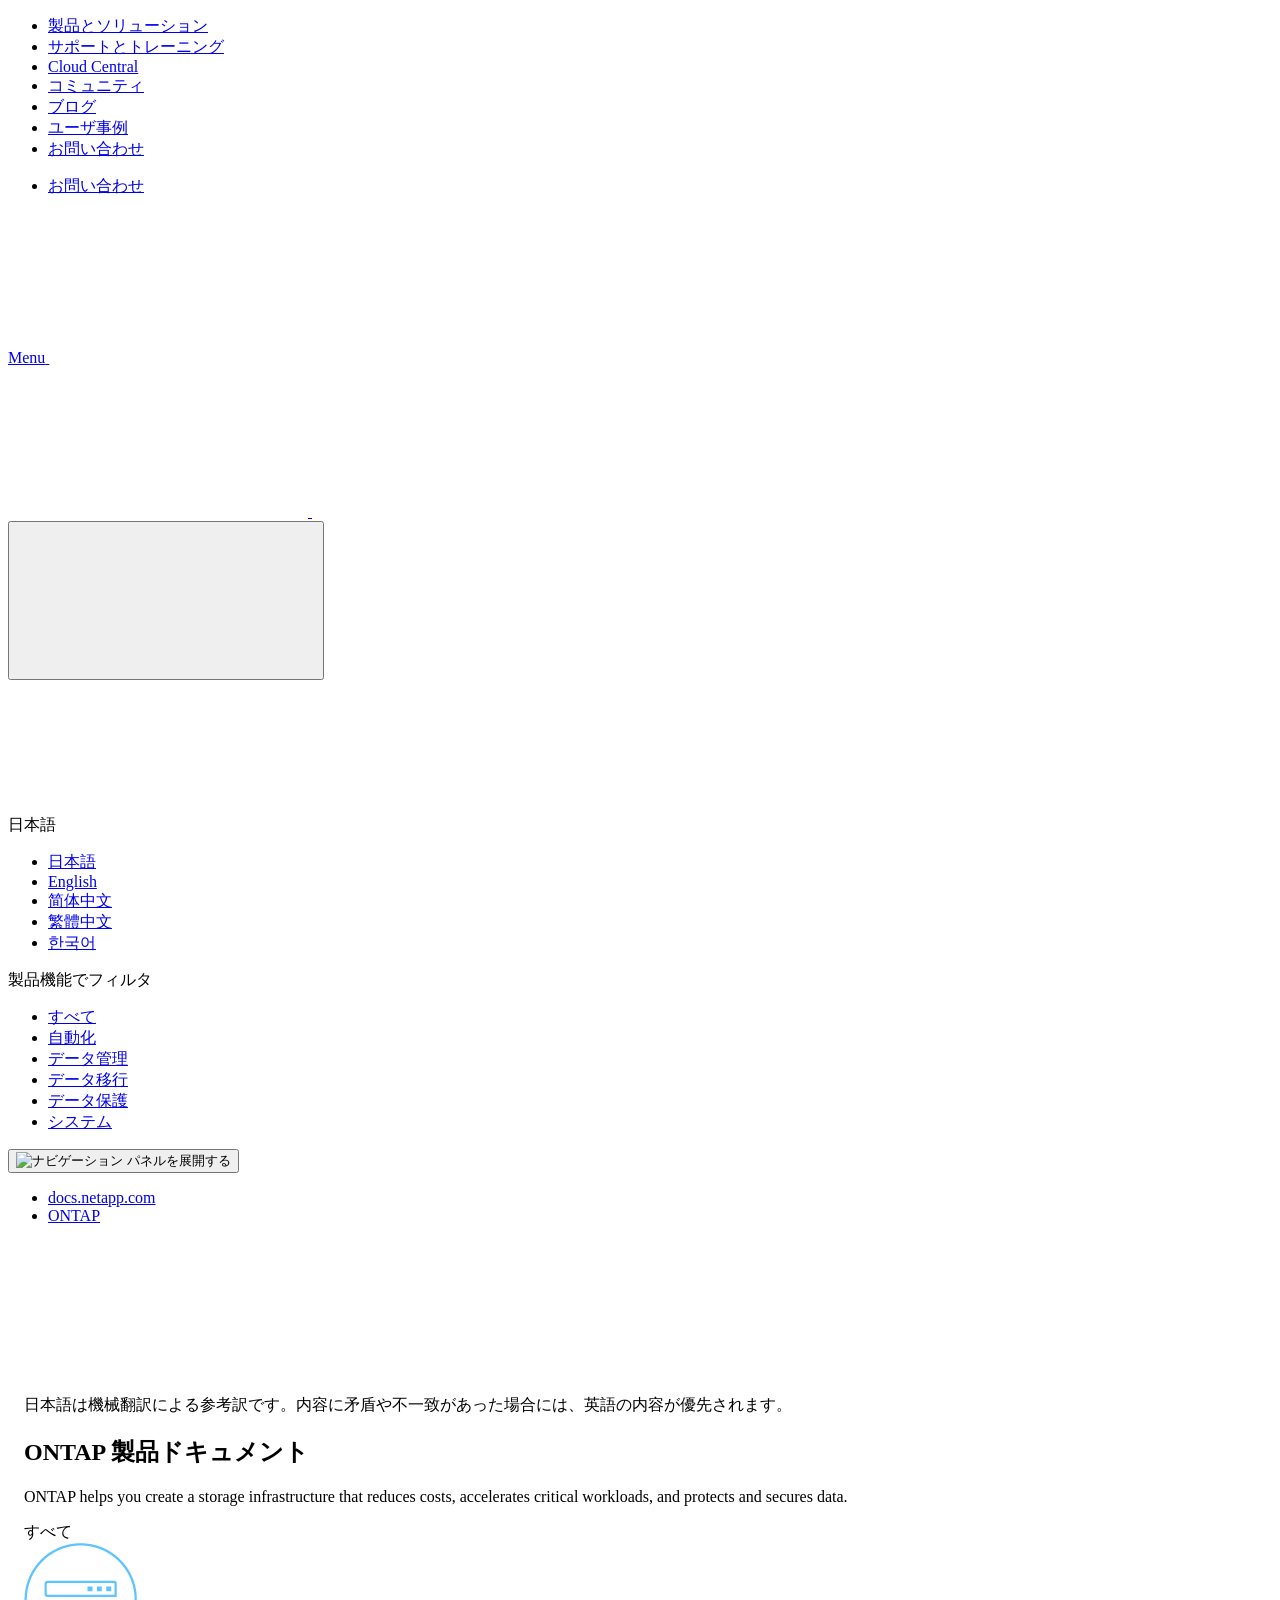
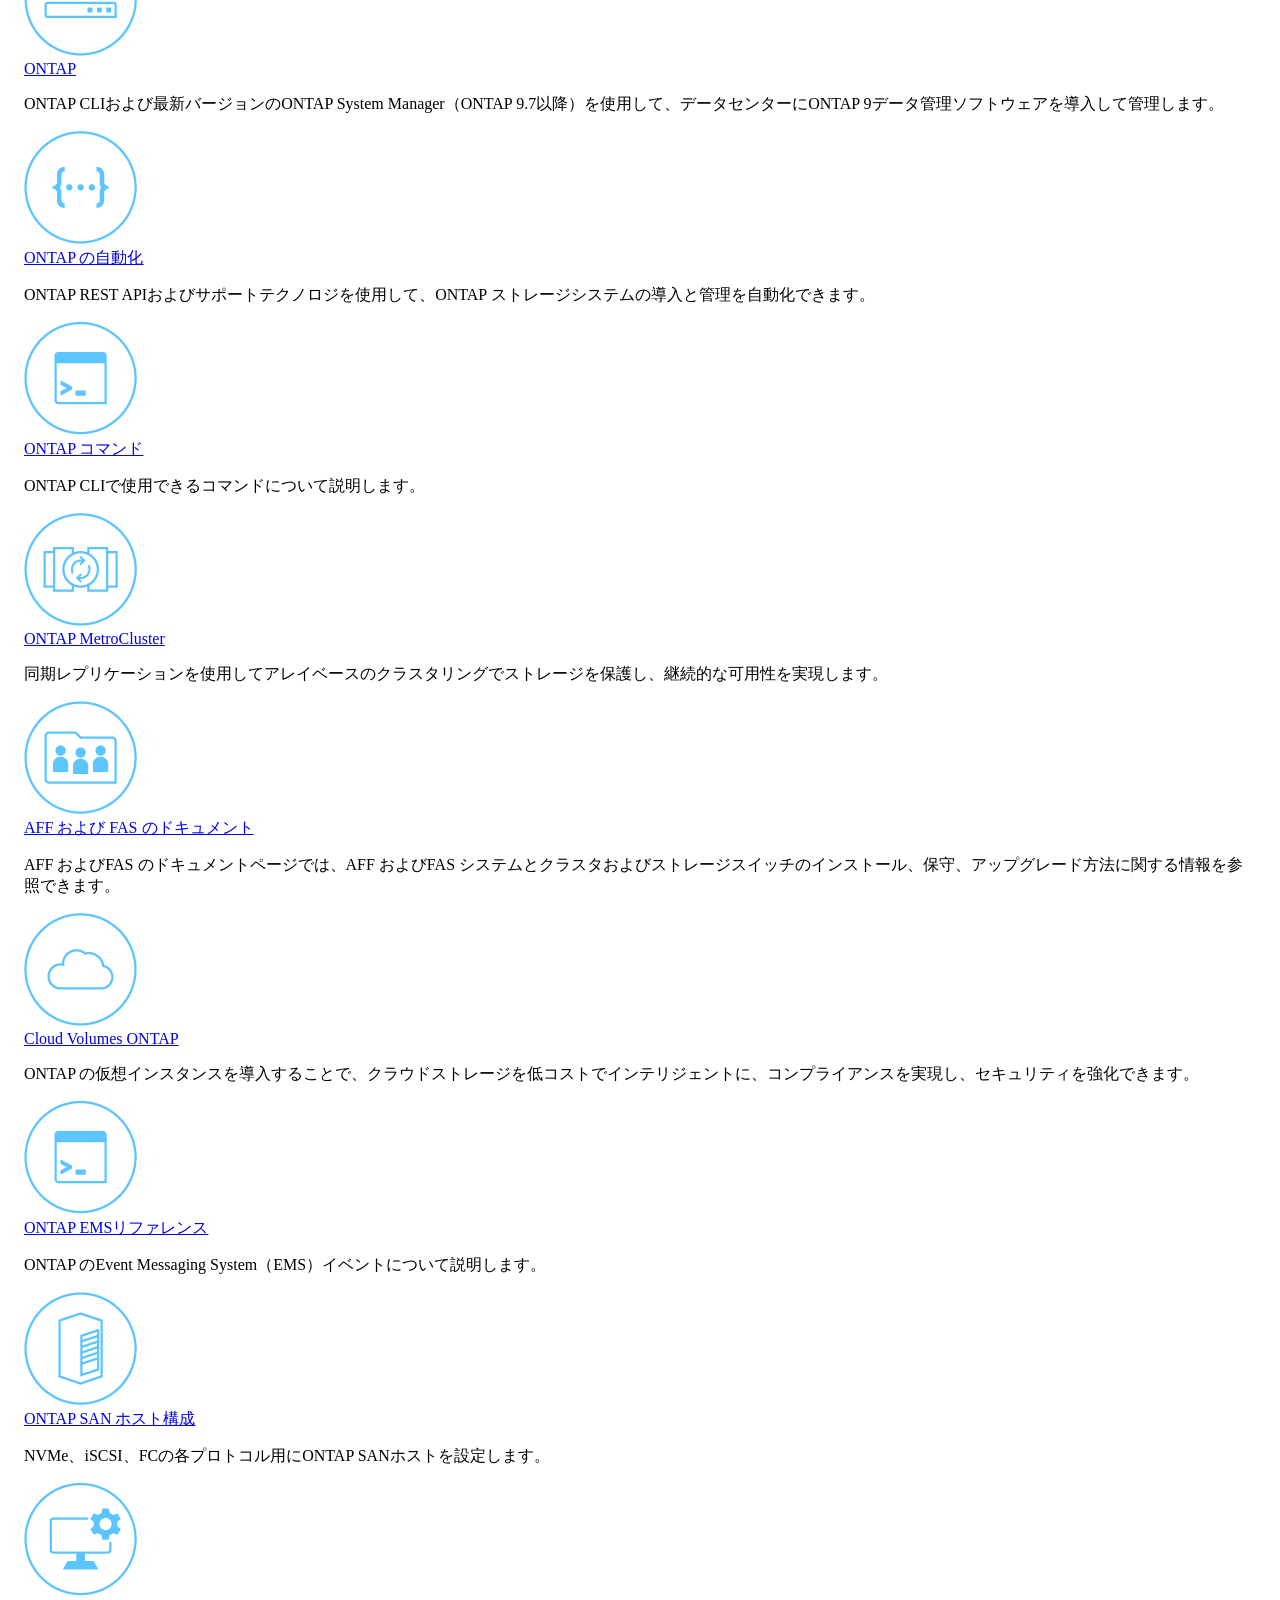
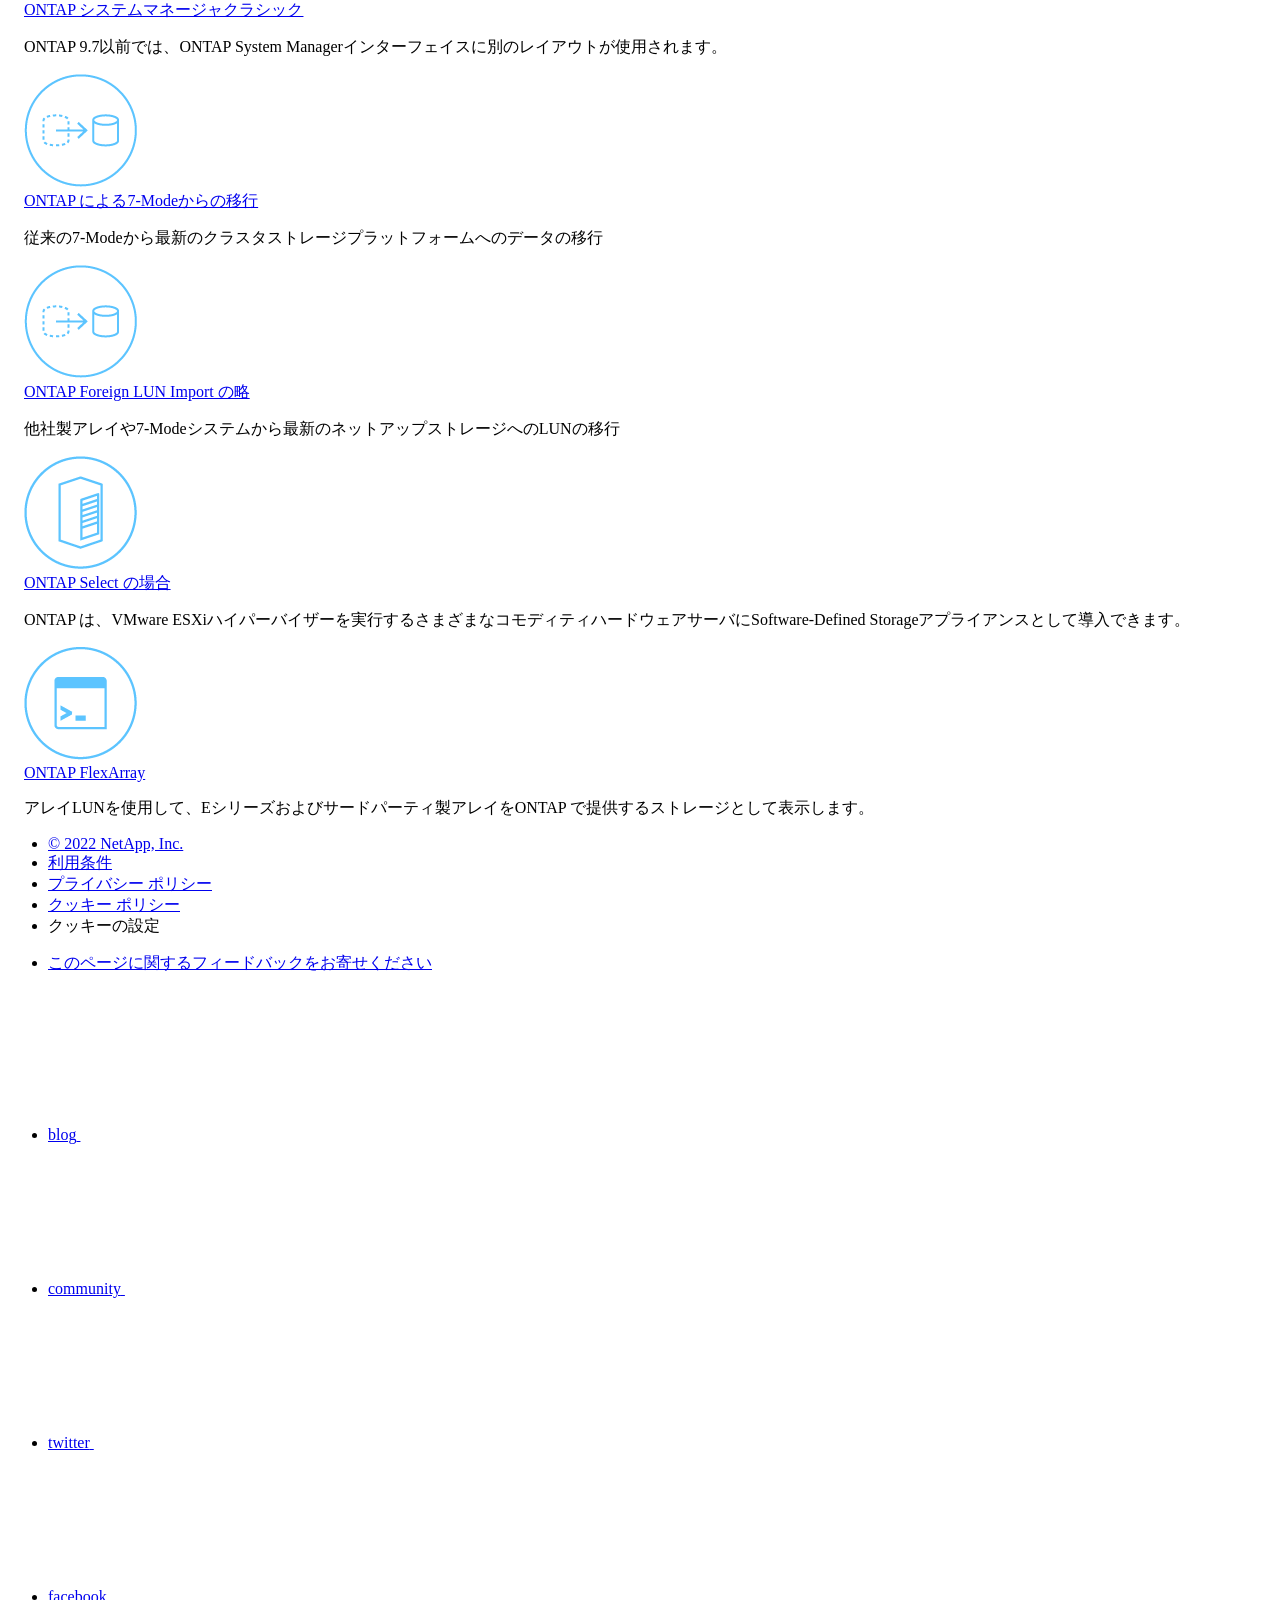
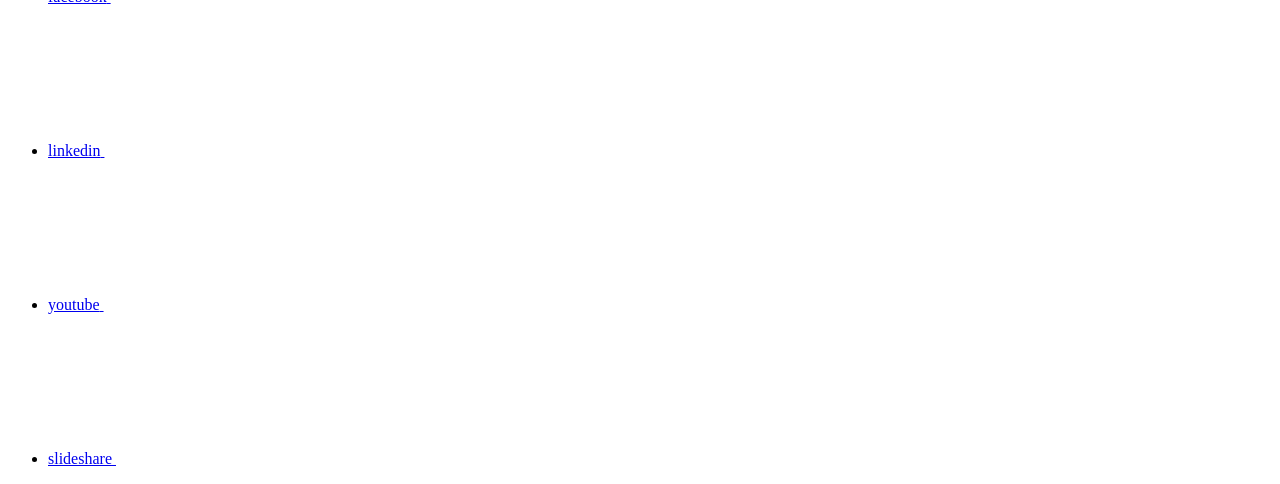
==== commit b480249e: "Deploying to gh-pages from  @ 7f5c0c83ba6a3ecf39ac21cb5d4fd2ac811979a7 🚀" ====
--- a/index.html
+++ b/index.html
@@ -142,6 +142,17 @@
           $("#expandAll").click(function(e) {
               e.preventDefault();
               $("#mysidebar").navgoco('toggle', true);
+          });
+
+          $(".sidebar-nav-container").on("scroll", function() {
+            $.cookie("sidebarScroll", $(".sidebar-nav-container").scrollTop(), {
+              path    : "/ja-jp/ontap-family"  
+            });
+          });
+          $(function() {
+            if ($.cookie("sidebarScroll")) {
+              $(".sidebar-nav-container").scrollTop($.cookie("sidebarScroll"));
+            }
           });
 
       });
@@ -247,6 +258,8 @@
       </div>
 
       
+      
+      
       <div class="search-property-bar">
         <div id="search-demo-container" class="searchbox n-property-bar__search">
           <div id="react-search" 
@@ -259,7 +272,7 @@
           data-results-found="{hitCount} 件見つかりました"
           data-error-message="We're sorry, an issue occurred when fetching your results. Please try again."
           data-error-reset="Reset Search"
-          data-sk-es-pf-indexes="clouddocs-ontap_main-prod,clouddocs-ontap-cli-9111_main-prod,,clouddocs-ontap-automation_main-prod,clouddocs-ontap-metrocluster_main-prod,clouddocs-ontap-ems-9111_main-prod"
+          data-sk-es-pf-indexes=""
           data-flavor=""></div>
           <button class="n-property-bar__search-toggle-button" type="button">
             <svg class="n-icon-search n-property-bar__search-toggle-button-icon" aria-labelledby="title">
@@ -578,11 +591,7 @@
         <div class="n-footer__copyright">
           <ul class="n-footer__copyright-list">
             <li class="n-footer__copyright-link">
-              <span class="n-footer__fine-print">Web サイトについてのフィードバックを</span>
-              <a target="_self" href="javascript:netapp_mailto()">お寄せください</a>
-            </li>
-            <li class="n-footer__copyright-link">
-              <a href="https://docs.netapp.com/ja-jp/announcements/">お知らせ</a>
+              <a target="_self" href="javascript:netapp_mailto()">このページに関するフィードバックをお寄せください</a>
             </li>
           </ul>
         </div>
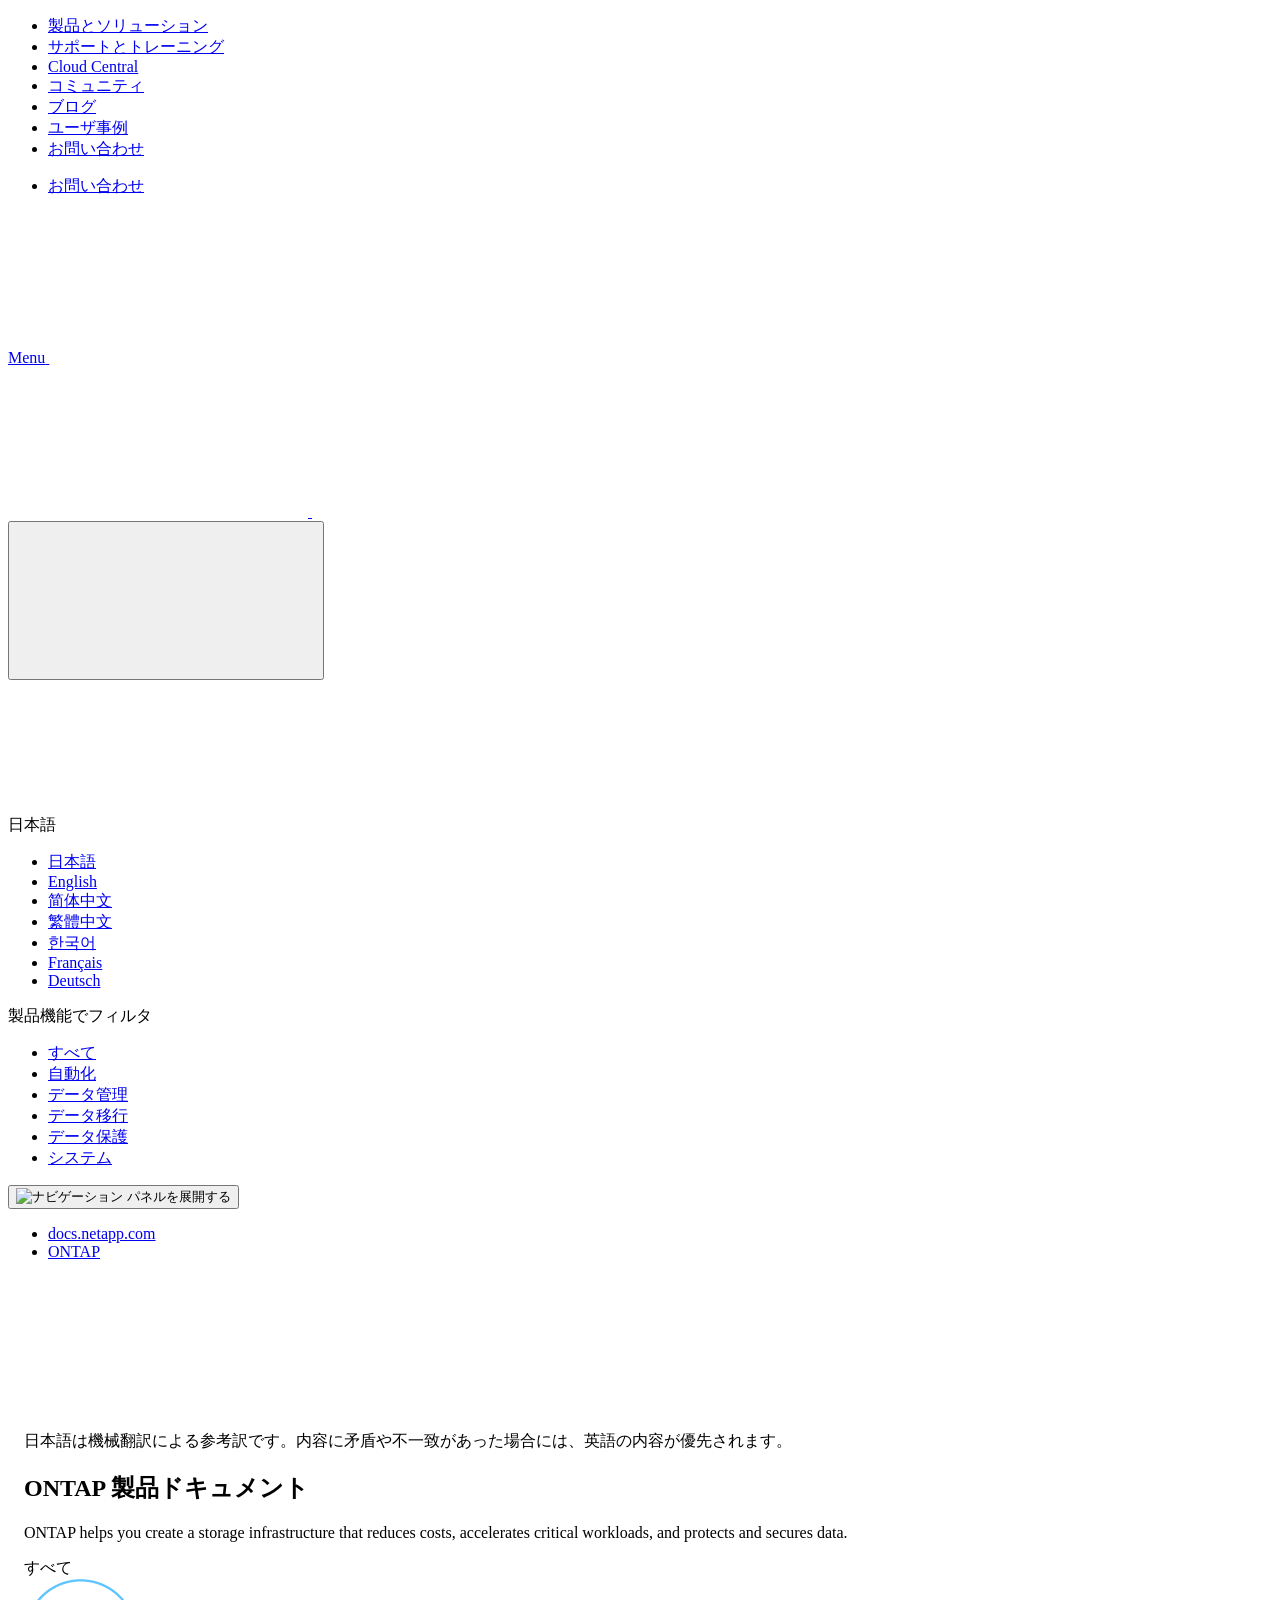
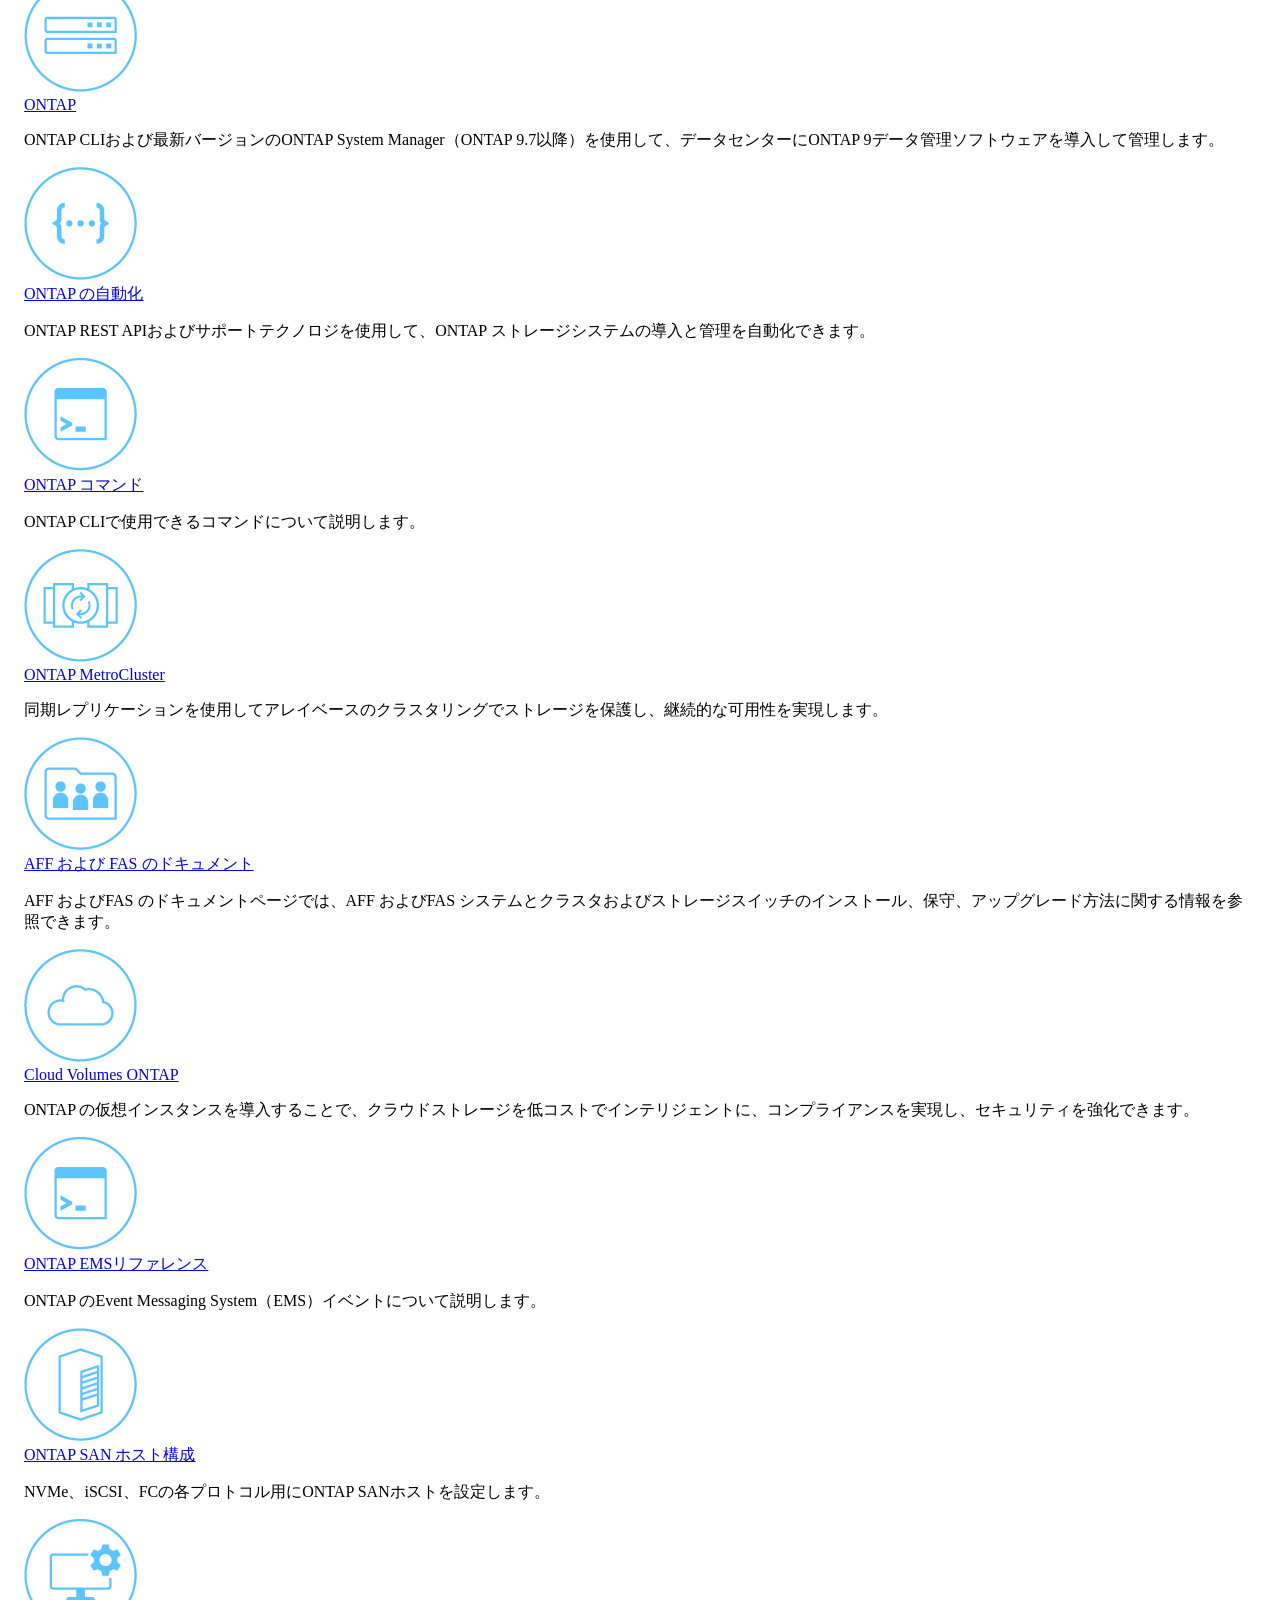
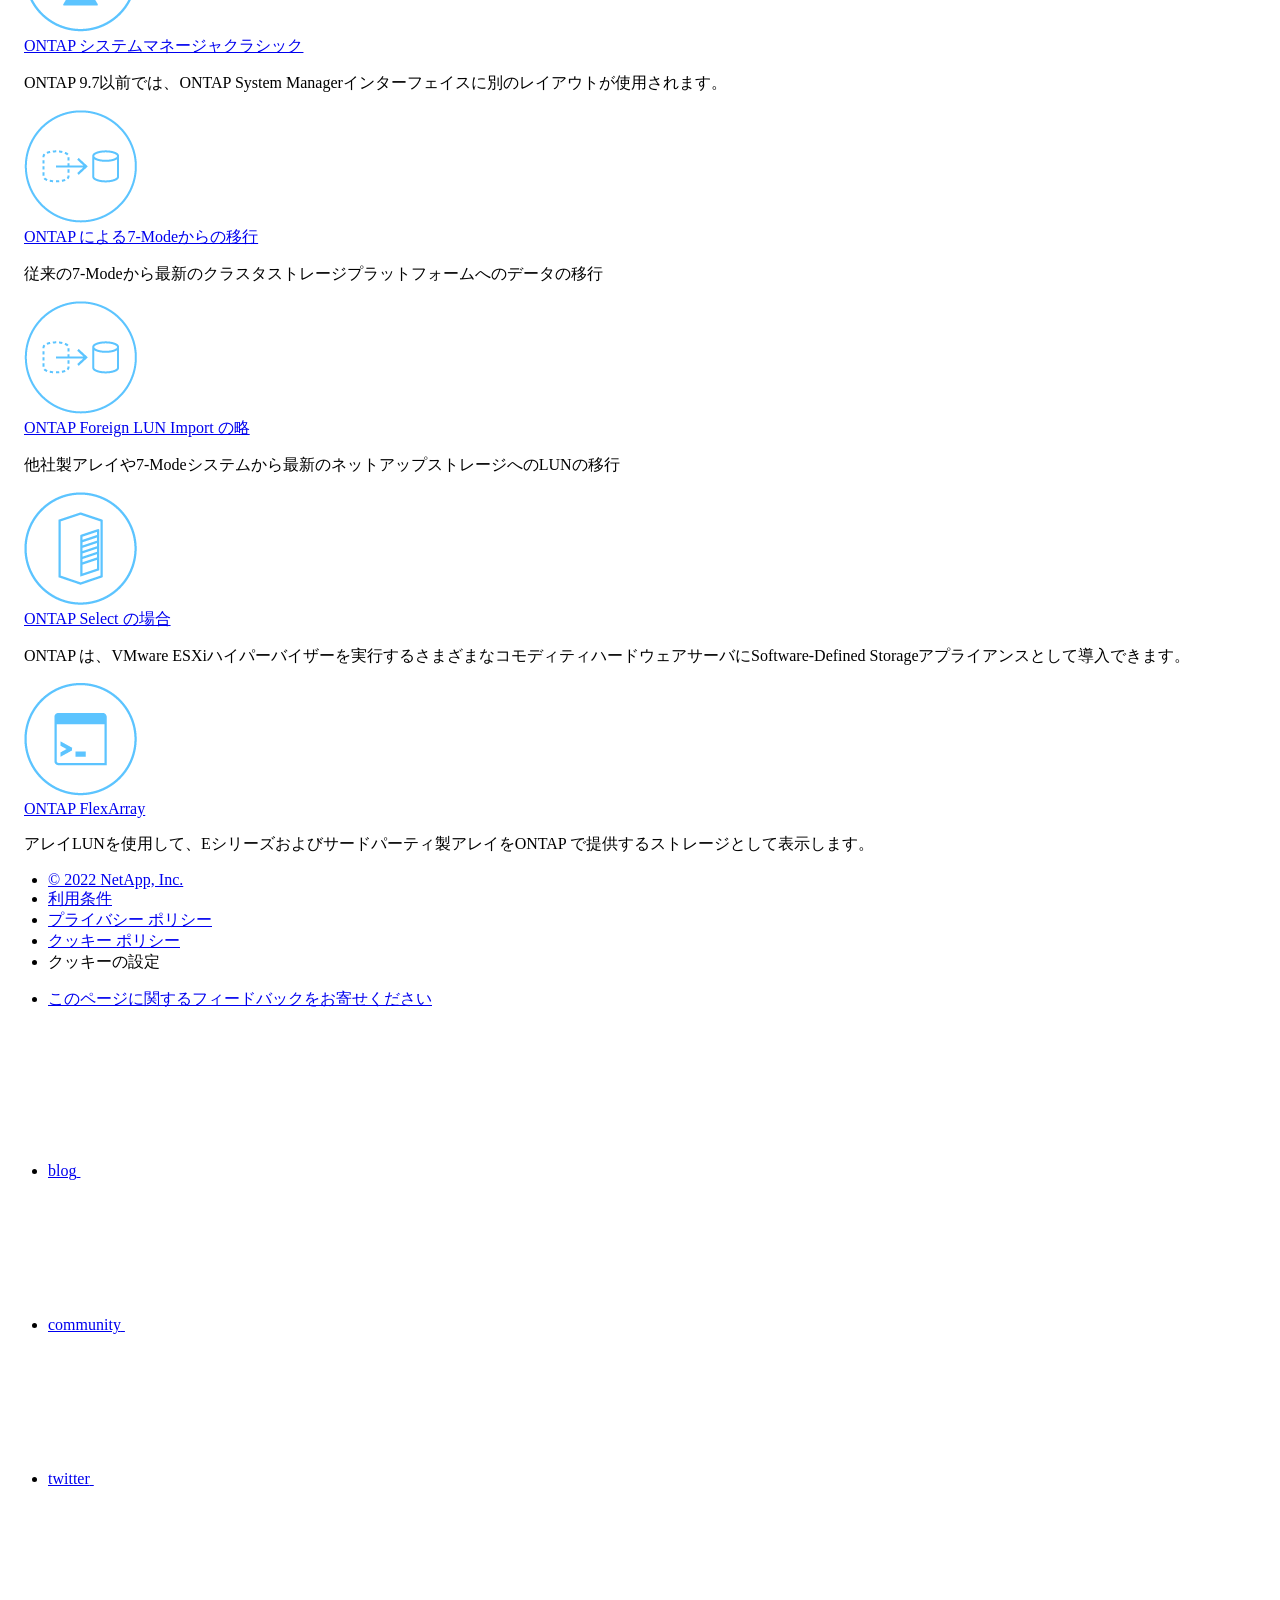
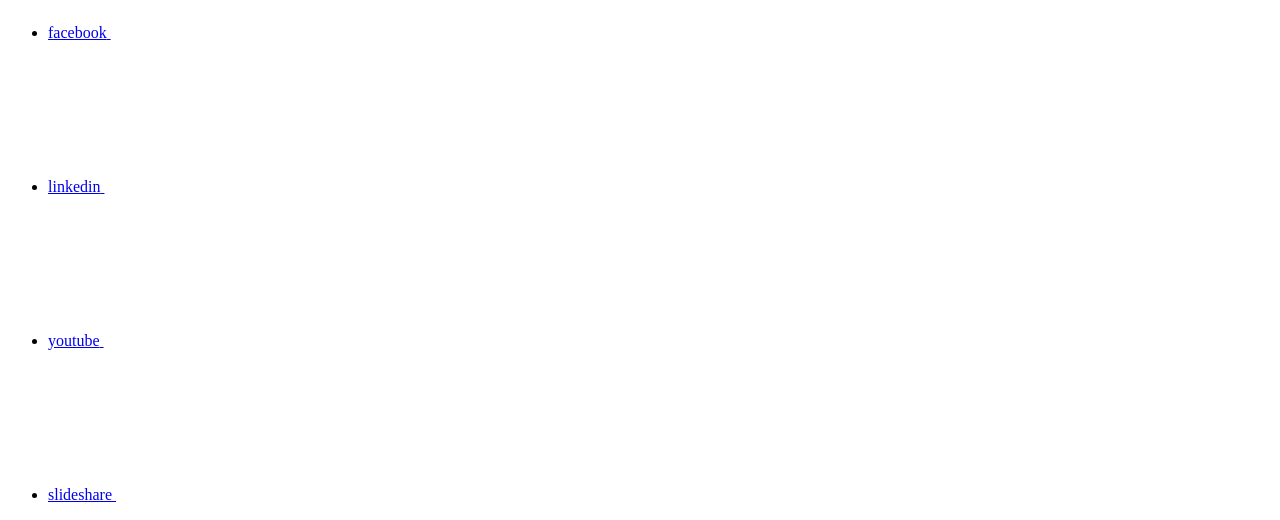
==== commit 0d9cf71d: "Deploying to gh-pages from  @ 9ae05e5e046e3185974fce7913690b5b285d6311 🚀" ====
--- a/index.html
+++ b/index.html
@@ -25,28 +25,8 @@
   <!-- Elastic Search -->
   <link rel="stylesheet" href="//cdn.jsdelivr.net/searchkit/0.10.0/theme.css">
 
-  <!-- Controls AsciiDoctor Admonition Blocks -->
-  <link rel="stylesheet" type="text/css" href="/ja-jp/ontap-family/css/font-awesome.min.css">
-
-  <!-- Controls the shadow effect for search dropdown menu -->
-  <link rel="stylesheet" href="/ja-jp/ontap-family/css/boxshadowproperties.css">
-
-  <!-- NetApp CSS controls the technical content -->
-  <link rel="stylesheet" type="text/css" href="/ja-jp/ontap-family/css/netapp.css">
-
-  <!-- WWW CSS Content -->
-  <link rel="stylesheet" type="text/css" href="/ja-jp/ontap-family/css/www-luci-dotcom.min.css">
-  <link rel="stylesheet" type="text/css" href="/ja-jp/ontap-family/css/www-netapp-dotcom.css">
-  <link rel="stylesheet" href="/ja-jp/ontap-family/css/www-netapp-library-critical.min.css" media="all" >
-  <link rel="stylesheet" href="/ja-jp/ontap-family/css/www-netapp-library-non-critical.min.css" as="style" onload="this.onload=null;this.rel='stylesheet'">
-  <link rel="stylesheet" href="/ja-jp/ontap-family/css/www-netapp-library-global-header-footer.min.css">
-
-  <!-- NetApp IE Customizations -->
-  <link rel="stylesheet" href='/ja-jp/ontap-family/css/na-utility.css' type='text/css'>
-  <link rel="stylesheet" href='/ja-jp/ontap-family/css/na-sidebar.css' type='text/css'>
-  <link rel='stylesheet' href='/ja-jp/ontap-family/css/clouddocs.css' type='text/css'>
-  <link rel='stylesheet' href='/ja-jp/ontap-family/css/custom-dropdown.css' type='text/css'>
-  <link rel='stylesheet' href='/ja-jp/ontap-family/css/na-pagenav.css' type='text/css'>
+  <!-- Combined CSS -->
+  <link rel="stylesheet" type="text/css" href="/ja-jp/ontap-family/css/netappdocs.css">
 
   
   <link rel="stylesheet" href="/ja-jp/ontap-family/css/landing-page.css" type="text/css">
@@ -99,11 +79,7 @@
 
   <!-- Used for Product Family Page Sidebar Visibility --><link rel="stylesheet" href='/ja-jp/ontap-family/css/product-family.css' type="text/css">
   <script src='/ja-jp/ontap-family/js/product-family.js'></script><!-- Used to import Promise for IE. Required for SearchKit -->
-  <script src="https://cdnjs.cloudflare.com/ajax/libs/bluebird/3.3.5/bluebird.min.js"></script><script src='/ja-jp/ontap-family/js/na-search.js'></script><script src='/ja-jp/ontap-family/js/na-pagenav.js'></script><link rel='stylesheet' href='/ja-jp/ontap-family/css/prism.css' type='text/css'>
-  <link rel='stylesheet' href='/ja-jp/ontap-family/css/prism-netapp.css' type='text/css'>
-
-
-  <script src='/ja-jp/ontap-family/js/na-utility.js'></script>
+  <script src="https://cdnjs.cloudflare.com/ajax/libs/bluebird/3.3.5/bluebird.min.js"></script><script src='/ja-jp/ontap-family/js/na-search.js'></script><script src='/ja-jp/ontap-family/js/na-pagenav.js'></script><script src='/ja-jp/ontap-family/js/na-utility.js'></script>
   <script src='/ja-jp/ontap-family/js/clouddocs.js'></script>
   <script src='/ja-jp/ontap-family/js/jquery.navgoco.min.js'></script>
   <script src="https://maxcdn.bootstrapcdn.com/bootstrap/3.3.7/js/bootstrap.min.js" integrity="sha384-Tc5IQib027qvyjSMfHjOMaLkfuWVxZxUPnCJA7l2mCWNIpG9mGCD8wGNIcPD7Txa" crossorigin="anonymous"></script>
@@ -306,6 +282,10 @@
           <a href="https://docs.netapp.com/zh-tw/ontap-family/index.html" target="_self"><span translate="no" class="notranslate">繁體中文</span></a>
         </li><li>
           <a href="https://docs.netapp.com/ko-kr/ontap-family/index.html" target="_self"><span translate="no" class="notranslate">한국어</span></a>
+        </li><li>
+          <a href="https://docs.netapp.com/fr-fr/ontap-family/index.html" target="_self"><span translate="no" class="notranslate">Français</span></a>
+        </li><li>
+          <a href="https://docs.netapp.com/de-de/ontap-family/index.html" target="_self"><span translate="no" class="notranslate">Deutsch</span></a>
         </li></ul>
     </div><!-- End Language Selector -->
 
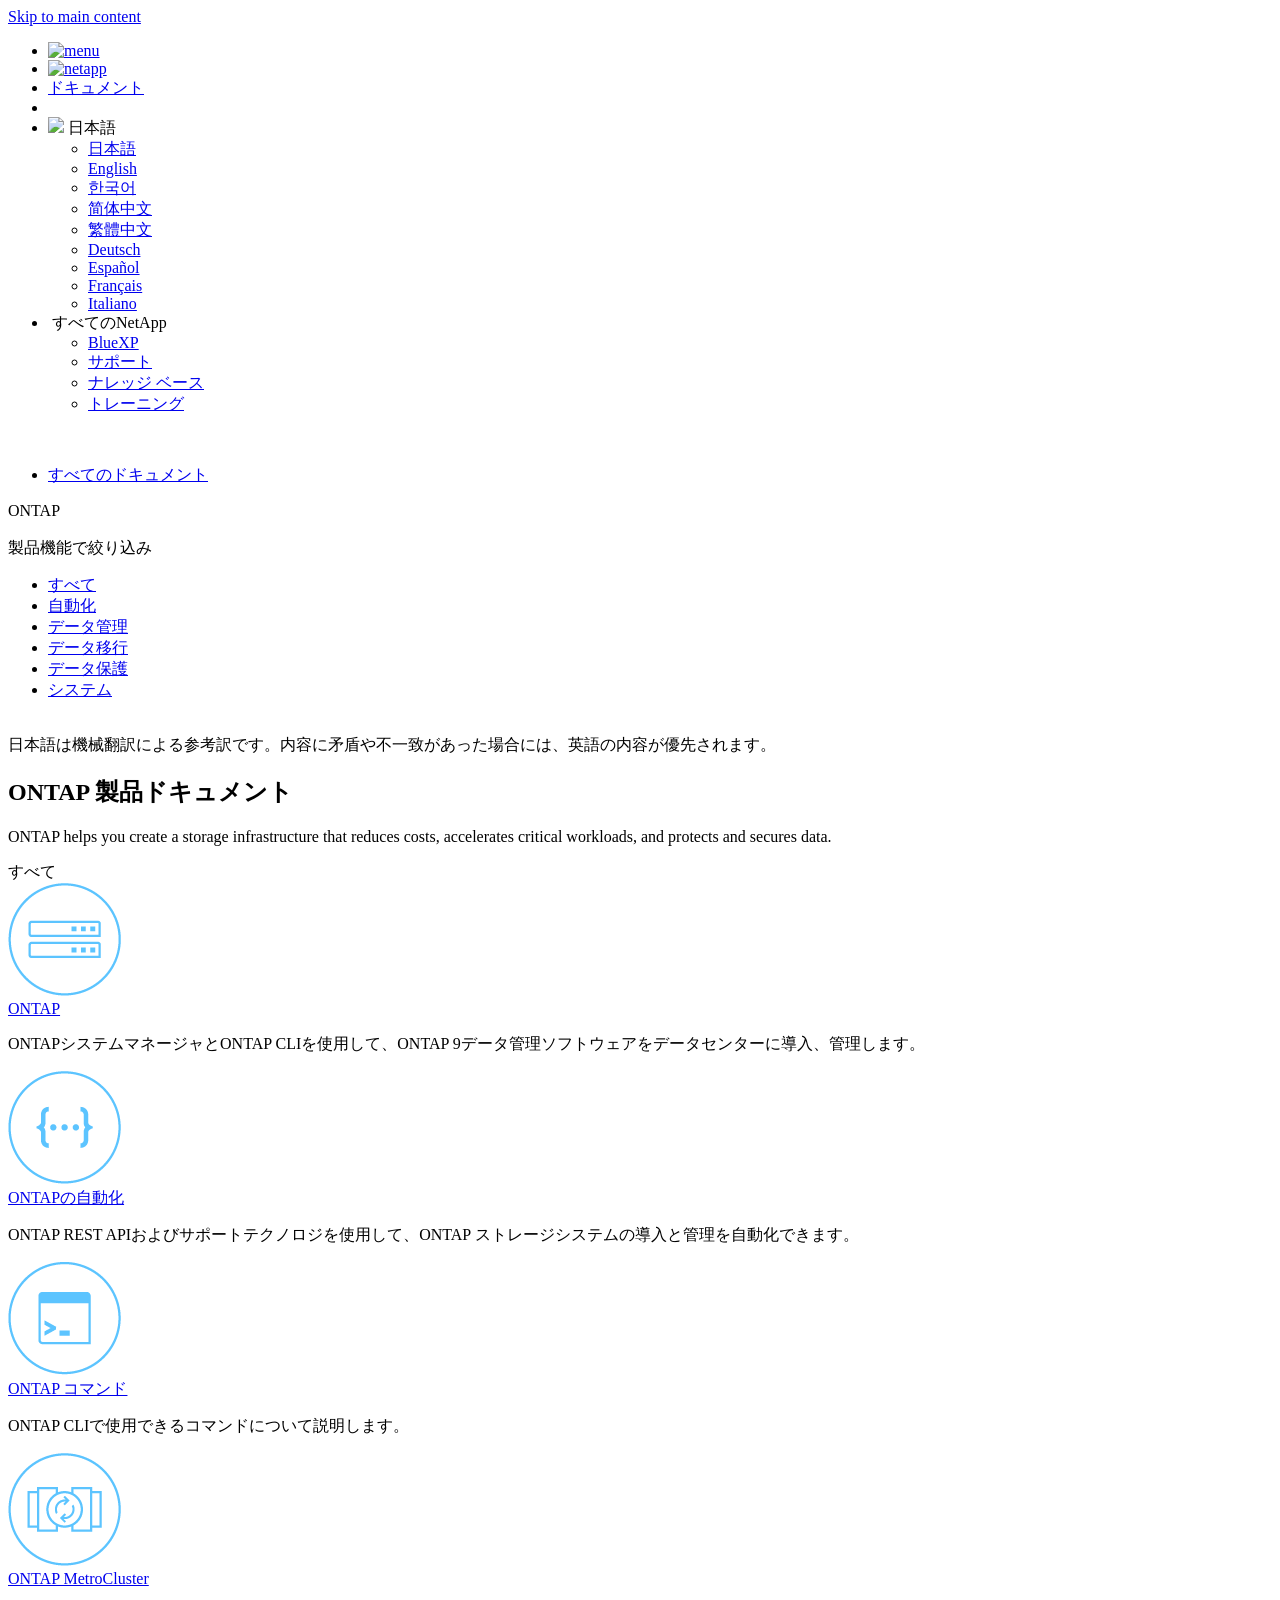
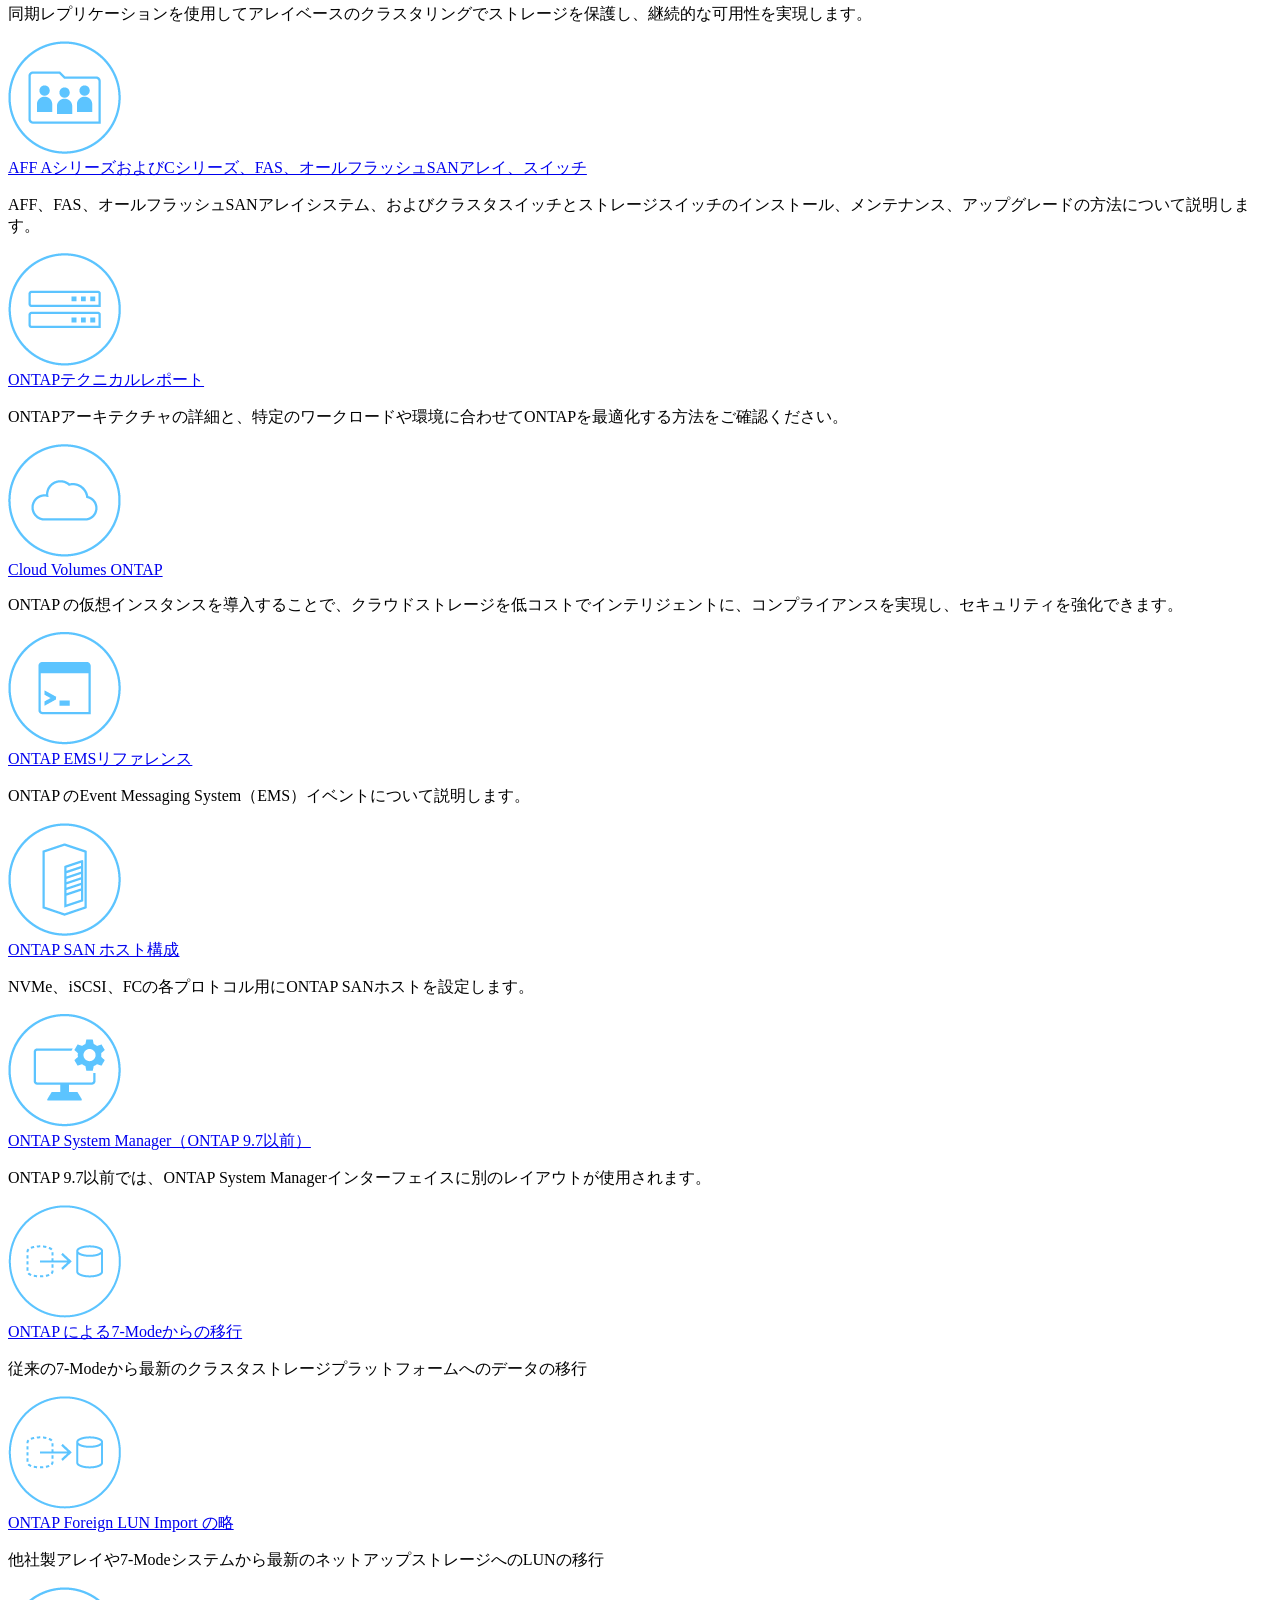
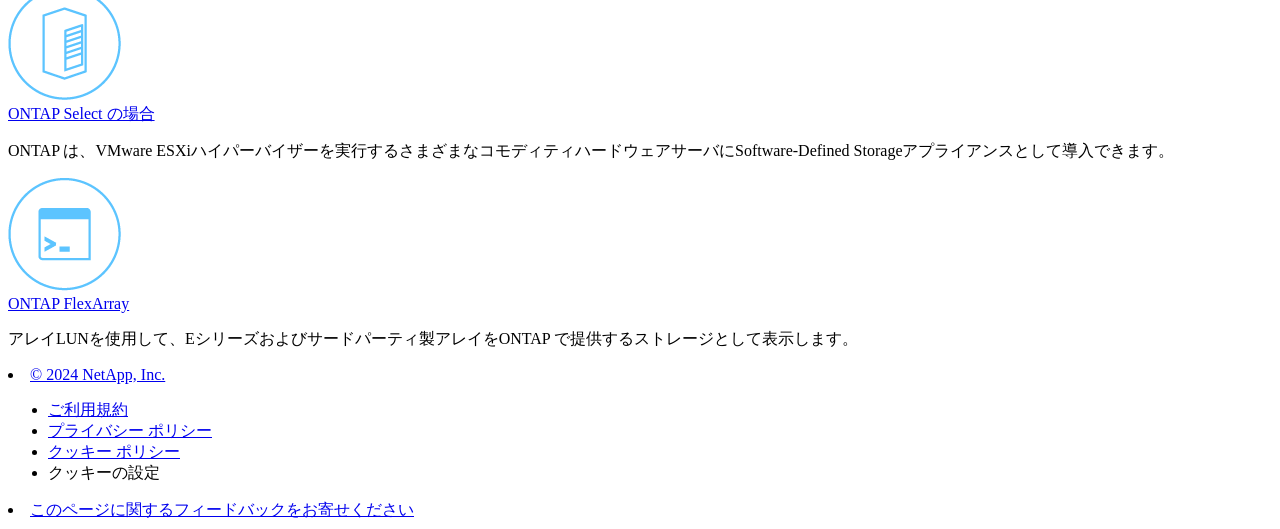
==== commit cf6239d5: "Built from 3b812da NetAppDocs/netappdocs-build@782b76fc1b76c51d43b6371d3a2fc29d93541a50" ====
--- a/index.html
+++ b/index.html
@@ -22,119 +22,68 @@
 
   <!-- RSS Feed --><!-- CSS Definitions: NetApp CSS should be defined after generic css -->
 
-  <!-- Elastic Search -->
-  <link rel="stylesheet" href="//cdn.jsdelivr.net/searchkit/0.10.0/theme.css">
 
   <!-- Combined CSS -->
-  <link rel="stylesheet" type="text/css" href="/ja-jp/ontap-family/css/netappdocs.css">
+  <link rel="stylesheet" type="text/css" href="/ja-jp/ontap-family/css/ie-netappdocs.css">
 
   
-  <link rel="stylesheet" href="/ja-jp/ontap-family/css/landing-page.css" type="text/css">
-  <link rel="stylesheet" href="/ja-jp/ontap-family/css/tabbed-blocks.css" type="text/css">
+  <link rel="stylesheet" href="/ja-jp/ontap-family/css/ie-landing-page.css" type="text/css">
+  <link rel="stylesheet" href="/ja-jp/ontap-family/css/ie-tabbed-blocks.css" type="text/css">
   <!-- Canonical url -->
-  <link rel='stylesheet' href='/ja-jp/ontap-family/css/na-feature.css' type='text/css'><!-- Top level site integrations --><script>
-    function addAdobeLaunch(adobeId) {
-      var head = document.getElementsByTagName('head')[0];
-      var adobe = document.createElement("script");
-      adobe.type = "text/plain";
-      adobe.className = "optanon-category-C0002";
-      adobe.src = "//assets.adobedtm.com/60287eadf1ee/c284da483c83/"+adobeId+".min.js";
-      head.appendChild(adobe);
-    }
-
-    function addGoogleAnalytics(gtagId) {
-      var google = document.createElement("script");
-      google.type = "text/plain";
-      google.className = "optanon-category-C0002";
-      google.src = "https://www.googletagmanager.com/gtag/js?id="+gtagId;
-      var head = document.getElementsByTagName('head')[0];
-      head.appendChild(google);
-
-      window.dataLayer = window.dataLayer || [];
-      function gtag(){dataLayer.push(arguments);}
-      gtag('js', new Date());
-      gtag('config', gtagId);
-    }
-
-    function addConsent(consentId) {
-      var head = document.getElementsByTagName('head')[0];
-      var onetrustConsent = document.createElement("script");
-      onetrustConsent.type = "text/javascript";
-      onetrustConsent.src = "https://cdn.cookielaw.org/consent/"+consentId+"/OtAutoBlock.js";
-      head.appendChild(onetrustConsent);
-
-      var onetrustScript = document.createElement("script");
-      onetrustScript.type = "text/javascript";
-      onetrustScript.src = "https://cdn.cookielaw.org/scripttemplates/otSDKStub.js";
-      onetrustScript.charset = "UTF-8";
-      onetrustScript.dataset.documentLanguage = "true";
-      onetrustScript.dataset.domainScript = consentId;
-      head.appendChild(onetrustScript);
-    }addConsent("72570c5c-fe30-465f-b0e0-b77f7fb4ae34");
-    addAdobeLaunch("launch-e9ff3acac59f");
-    addGoogleAnalytics("UA-81697994-3");function OptanonWrapper() { }
+  <link rel="canonical" href="https://docs.netapp.com/ja-jp/ontap-family/" />
+  <link rel="alternate" hreflang="x-default" href="https://docs.netapp.com/us-en/ontap-family/" />
+  <link rel="alternate" hreflang="ja" href="https://docs.netapp.com/ja-jp/ontap-family/" />
+  <link rel="alternate" hreflang="en" href="https://docs.netapp.com/us-en/ontap-family/" />
+  <link rel="alternate" hreflang="ko" href="https://docs.netapp.com/ko-kr/ontap-family/" />
+  <link rel="alternate" hreflang="zh-Hans" href="https://docs.netapp.com/zh-cn/ontap-family/" />
+  <link rel="alternate" hreflang="zh-Hant" href="https://docs.netapp.com/zh-tw/ontap-family/" />
+  <link rel="alternate" hreflang="de" href="https://docs.netapp.com/de-de/ontap-family/" />
+  <link rel="alternate" hreflang="es" href="https://docs.netapp.com/es-es/ontap-family/" />
+  <link rel="alternate" hreflang="fr" href="https://docs.netapp.com/fr-fr/ontap-family/" />
+  <link rel="alternate" hreflang="it" href="https://docs.netapp.com/it-it/ontap-family/" />
+  <!-- Top level site integrations -->
+<script type="text/javascript" src="https://cdn.cookielaw.org/consent/72570c5c-fe30-465f-b0e0-b77f7fb4ae34/OtAutoBlock.js"></script>
+    <script type="text/javascript" src="https://cdn.cookielaw.org/scripttemplates/otSDKStub.js" charset="UTF-8" data-document-language="true" data-domain-script="72570c5c-fe30-465f-b0e0-b77f7fb4ae34"></script>
+    <script type="text/javascript">function OptanonWrapper() { }</script>
+    <script type="text/plain" class="optanon-category-C0002" src="https://assets.adobedtm.com/60287eadf1ee/c284da483c83/launch-e9ff3acac59f.min.js"></script>
+    <script class="optanon-category-C0001">(function(w,d,s,l,i){w[l]=w[l]||[];w[l].push({'gtm.start':
+        new Date().getTime(),event:'gtm.js'});var f=d.getElementsByTagName(s)[0],
+        j=d.createElement(s),dl=l!='dataLayer'?'&l='+l:'';j.setAttributeNode(d.createAttribute('data-ot-ignore'));j.setAttribute('class','optanon-category-C0001');j.async=true;
+        j.src='https://www.googletagmanager.com/gtm.js?id='+i+dl+'';f.parentNode.insertBefore(j,f);
+        })(window,document,'script','dataLayer','GTM-MD73T9M');</script>
+
+  <script src="https://cdnjs.cloudflare.com/ajax/libs/jquery/2.1.4/jquery.min.js"></script>
+  
+  <script>
+    $(document).ready(function() {
+      const MASTHEAD_OFFSET = 65;
+      const SECTIONS = $("main h2, main h3");
+      // PAGE NAV - Init
+      if (SECTIONS.length == 0) {
+        // remove if there is no elements
+        /*
+        $("#ie-right-navbar").remove();
+        $("#ie-right-navbar-collapse").remove();
+        */
+      } else {
+        $(".page-nav-title").css('display', 'block');
+        for (var i = 0; i < SECTIONS.length; i++) {
+          var sectionId = $(SECTIONS[i]).attr('id');
+          var sectionName = $(SECTIONS[i]).text();
+          var subClass = $(SECTIONS[i]).is("h3") ? ' page-nav__sublink' : '';
+          $("#page-menu").append('<li class="page-nav-item"><a href="#' + sectionId + '" class="page-nav__link' + subClass + '">' + sectionName + '</a></li>');
+        }
+      }
+    });
   </script>
-  <script src="https://cdnjs.cloudflare.com/ajax/libs/jquery/2.1.4/jquery.min.js"></script>
+  
   <script src="https://cdnjs.cloudflare.com/ajax/libs/jquery-cookie/1.4.1/jquery.cookie.min.js"></script>
 
-  <!-- Used for Product Family Page Sidebar Visibility --><link rel="stylesheet" href='/ja-jp/ontap-family/css/product-family.css' type="text/css">
-  <script src='/ja-jp/ontap-family/js/product-family.js'></script><!-- Used to import Promise for IE. Required for SearchKit -->
-  <script src="https://cdnjs.cloudflare.com/ajax/libs/bluebird/3.3.5/bluebird.min.js"></script><script src='/ja-jp/ontap-family/js/na-search.js'></script><script src='/ja-jp/ontap-family/js/na-pagenav.js'></script><script src='/ja-jp/ontap-family/js/na-utility.js'></script>
-  <script src='/ja-jp/ontap-family/js/clouddocs.js'></script>
-  <script src='/ja-jp/ontap-family/js/jquery.navgoco.min.js'></script>
-  <script src="https://maxcdn.bootstrapcdn.com/bootstrap/3.3.7/js/bootstrap.min.js" integrity="sha384-Tc5IQib027qvyjSMfHjOMaLkfuWVxZxUPnCJA7l2mCWNIpG9mGCD8wGNIcPD7Txa" crossorigin="anonymous"></script>
-  <script src='/ja-jp/ontap-family/js/toc.js'></script>
-  <script src='/ja-jp/ontap-family/js/customscripts.js'></script><script>
-      $(document).ready(function() {
-          
-          var collapseOnInit = true;
-          
-
-          var navSettings = {
-              "caretHtml": '',
-              "accordion": collapseOnInit,
-              "openClass": 'active', // open
-              "save": false, // leave false or nav highlighting doesn't work right
-              "cookie": {
-                  "name": 'navgoco',
-                  "expires": false,
-                  "path": '/'
-              },
-              "slide": {
-                  "duration": 400,
-                  "easing": 'swing'
-              }
-          };
-
-          // Initialize navgoco with default options
-          $("#mysidebar").navgoco(navSettings);
-          
-
-          $("#collapseAll").click(function(e) {
-              e.preventDefault();
-              $("#mysidebar").navgoco('toggle', false);
-          });
-
-          $("#expandAll").click(function(e) {
-              e.preventDefault();
-              $("#mysidebar").navgoco('toggle', true);
-          });
-
-          $(".sidebar-nav-container").on("scroll", function() {
-            $.cookie("sidebarScroll", $(".sidebar-nav-container").scrollTop(), {
-              path    : "/ja-jp/ontap-family"  
-            });
-          });
-          $(function() {
-            if ($.cookie("sidebarScroll")) {
-              $(".sidebar-nav-container").scrollTop($.cookie("sidebarScroll"));
-            }
-          });
-
-      });
-
-  </script>
-  <script>
+  <!-- Used for Product Family Page Sidebar Visibility --><link rel="stylesheet" href='/ja-jp/ontap-family/css/ie-product-family.css' type="text/css">
+  <script src='/ja-jp/ontap-family/js/ie-product-family.js'></script><!-- Used to import Promise for IE. Required for SearchKit -->
+  <script src="https://cdnjs.cloudflare.com/ajax/libs/bluebird/3.3.5/bluebird.min.js"></script><script src='/ja-jp/ontap-family/js/na-search.js'></script><script src='/ja-jp/ontap-family/js/ie-clouddocs.js'></script>
+  <script src="https://maxcdn.bootstrapcdn.com/bootstrap/3.3.7/js/bootstrap.min.js" integrity="sha384-Tc5IQib027qvyjSMfHjOMaLkfuWVxZxUPnCJA7l2mCWNIpG9mGCD8wGNIcPD7Txa" crossorigin="anonymous"></script><script>
+    /*
       $(document).ready(function() {
           $("#tg-sb-link").click(function() {
               $("#tg-sb-sidebar").toggle();
@@ -144,275 +93,376 @@
               $("#tg-sb-icon").toggleClass('fa-toggle-off');
           });
       });
+      */
   </script>
   <script src='/ja-jp/ontap-family/js/custom-dropdown.js'></script>
   <script src='/ja-jp/ontap-family/js/FileSaver.min.js'></script>
   <script src='/ja-jp/ontap-family/js/jszip-utils.min.js'></script>
-  <script src='/ja-jp/ontap-family/js/jszip.min.js'></script>
-  <script src='/ja-jp/ontap-family/js/pdf-ux.js'></script>
-</head>
+  <script src='/ja-jp/ontap-family/js/jszip.min.js'></script></head>
 
 
   <body class role="document" data-flavor="">
-    <div id="page" class="n-off-canvas-menu">
-      <div class="n-off-canvas-menu__menu"><!--TODO: Add offcanvas code --></div>
-      <div class="n-off-canvas-menu__content-wrap">
-        <header class="site-header" id="banner">
+    <div class="skip-to-main">
+      <a href="#main" >Skip to main content</a>
+    </div><noscript><iframe src="https://www.googletagmanager.com/ns.html?id=GTM-MD73T9M"
+      height="0" width="0" style="display:none;visibility:hidden"></iframe></noscript><div id="page" class="">
+      <div id="ie-phone-menu" class=""></div>
+      <div id="ie-content-wrap" class="">
+        <nav id="ie-new-header">
+    <ul>
+        <li id="ie-phone-menu-button">
+            <a href="#">
+                <image id="" src="/ja-jp/ontap-family/images/hamburger.svg" alt="menu" />
+            </a>
+        </li>
+
+        <li>
+            <a href="https://www.netapp.com/ja/">
+                <image id="ie-header-logo" src="/ja-jp/ontap-family/images/netapp_logo.svg" alt="netapp" />
+            </a>
+        </li>
+        <li id="ie-header-docs">
+            <a href="https://www.netapp.com/ja/support-and-training/documentation/">ドキュメント</a>
+        </li>
+
+        <!-- Empty container to push header left with or without lang selector -->
+        <li id="empty-container" style="margin-left: auto">
+        </li>
+        <!-- Start Language Selector --><li id="ie-language-dropdown">
+            <div id="language-dropdown" class="custom-dropdown custom-dropdown-lang">
+                <div class="custom-dropdown-select custom-dropdown-select-lang">
+                    <img src="/ja-jp/ontap-family/images/language_white_24dp.svg" class="n-globe__icon" />
+                    <span class="lang-name">日本語</span>
+                    <img src="/ja-jp/ontap-family/images/dropdown-arrow.svg" alt="" class="custom-icon chevrondown header invisible" />
+                    <img src="/ja-jp/ontap-family/images/dropdown-arrow.svg" alt="" class="custom-icon chevronup header" />
+                    </button>
+                </div>
+
+                <ul class="custom-dropdown-menu"><li>
+                        <a href="https://docs.netapp.com/ja-jp/ontap-family/index.html"
+                            target="_self"><span translate="no" class="notranslate">日本語</span></a>
+                    </li><li>
+                        <a href="https://docs.netapp.com/us-en/ontap-family/index.html"
+                            target="_self"><span translate="no" class="notranslate">English</span></a>
+                    </li><li>
+                        <a href="https://docs.netapp.com/ko-kr/ontap-family/index.html"
+                            target="_self"><span translate="no" class="notranslate">한국어</span></a>
+                    </li><li>
+                        <a href="https://docs.netapp.com/zh-cn/ontap-family/index.html"
+                            target="_self"><span translate="no" class="notranslate">简体中文</span></a>
+                    </li><li>
+                        <a href="https://docs.netapp.com/zh-tw/ontap-family/index.html"
+                            target="_self"><span translate="no" class="notranslate">繁體中文</span></a>
+                    </li><li>
+                        <a href="https://docs.netapp.com/de-de/ontap-family/index.html"
+                            target="_self"><span translate="no" class="notranslate">Deutsch</span></a>
+                    </li><li>
+                        <a href="https://docs.netapp.com/es-es/ontap-family/index.html"
+                            target="_self"><span translate="no" class="notranslate">Español</span></a>
+                    </li><li>
+                        <a href="https://docs.netapp.com/fr-fr/ontap-family/index.html"
+                            target="_self"><span translate="no" class="notranslate">Français</span></a>
+                    </li><li>
+                        <a href="https://docs.netapp.com/it-it/ontap-family/index.html"
+                            target="_self"><span translate="no" class="notranslate">Italiano</span></a>
+                    </li></ul>
+            </div>
+            </li>
+        <!-- End Language Selector -->
+
+
+        <li id="ie-allnetapp">
+            <div id="allnetapp-dropdown" class="custom-dropdown custom-dropdown-allnetapp">
+                <div class="custom-dropdown-select custom-dropdown-select-allnetapp">
+                    <img src="/ja-jp/ontap-family/images/apps_white_24dp.svg" alt="" class="allnetapp-icon" />
+                    <span class="allnetapp-name">すべてのNetApp</span>
+                    <img src="/ja-jp/ontap-family/images/dropdown-arrow.svg" alt="" class="custom-icon chevrondown header invisible" />
+                    <img src="/ja-jp/ontap-family/images/dropdown-arrow.svg" alt="" class="custom-icon chevronup header" />
+                    </button>
+                </div>
+
+                <ul class="custom-dropdown-menu allnetapp-dropdown">
+                    <li>
+                        <a href="https://bluexp.netapp.com/ja/"
+                            target="_self"><span translate="no" class="notranslate">BlueXP</span></a>
+                    </li>
+                    <li>
+                        <a href="https://mysupport.netapp.com/site/"
+                            target="_self"><span translate="no" class="notranslate">サポート</span></a>
+                    </li>
+                    <li>
+                        <a href="https://kb-ja.netapp.com/"
+                            target="_self"><span translate="no" class="notranslate">ナレッジ ベース</span></a>
+                    </li>
+                    <li>
+                        <a href="https://www.netapp.com/support-and-training/netapp-learning-services/"
+                            target="_self"><span translate="no" class="notranslate">トレーニング</span></a>
+                    </li>
+                </ul>
+            </div>
+
+        </li>
+
+    </ul>
+</nav>
+
+        <main id="n-main-content" class="n-main-content">
+          <div class="ie-main ">
+
+<div id="ie-new-sidebar-collapse" style="display: none">
+    <img id="sidebar-expand" class="ie-searchbox-icon" src="/ja-jp/ontap-family/images/double_arrow.svg" alt="" />
+</div>
+<div id="ie-new-sidebar">
+    <div id="ie-product-identity-lockup">
+        <div id="sidebar-collapse" class="no-expand">
+            <img src="/ja-jp/ontap-family/images/double_arrow.svg" alt="" />
+        </div>
+        <div id="ie-breadcrumb" class="">
+  <ul class="ie-breadcrumb">
+    <li class="">
+      <a href="https://docs.netapp.com">すべてのドキュメント</a>
+    </li>
+    
+    
+
+    
+  </ul>
   
-  <!-- Start Page Toolbar -->
-  
-  
-  <!-- Start top_hat -->
-  <div class="n-top-hat">
-    <div class="n-container">
-      <div class="n-top-hat__cross-property-nav">
-        <ul class="n-top-hat__list">
-          <li class="n-top-hat__list-item">
-            <a href="https://www.netapp.com/products-a-z/" class="n-top-hat__link">製品とソリューション</a>
-          </li>
-          <li class="n-top-hat__list-item">
-            <a href="https://www.netapp.com/support-and-training/netapp-university/" class="n-top-hat__link">サポートとトレーニング</a>
-          </li>
-          <li class="n-top-hat__list-item">
-            <a href="https://cloud.netapp.com" class="n-top-hat__link">Cloud Central</a>
-          </li>
-          <li class="n-top-hat__list-item">
-            <a href="https://community.netapp.com/" class="n-top-hat__link">コミュニティ</a>
-          </li>
-          <li class="n-top-hat__list-item">
-            <a href="https://blog.netapp.com/" class="n-top-hat__link">ブログ</a>
-          </li>
-          <li class="n-top-hat__list-item">
-            <a href="https://customers.netapp.com/en/" class="n-top-hat__link">ユーザ事例</a>
-          </li>
-          <li class="n-top-hat__list-item">
-            <a href="https://www.netapp.com/us/contact-us/index.aspx" target="_self" class="n-top-hat__link" data-ntap-ui="contact-us">お問い合わせ</a>
-          </li>
-        </ul>
-      </div>
-      <div class="n-top-hat__utils">
-        <ul class="n-top-hat__list">
-          <li class="n-top-hat__list-item">
-            <a href="https://www.netapp.com/us/contact-us/index.aspx" target="_self" class="n-top-hat__link" data-ntap-ui="contact-us">お問い合わせ</a>
-          </li>
-        </ul>
-      </div>
+  <div class="ie-product-name" >
+    <!--<a href="/ja-jp/ontap-family/">-->
+      ONTAP
+    <!--</a>-->
+  </div>
+</div>
+
+            
+
+        
+        
+
+<div id="ie-searchbox" class="ie-searchbox-sidebar ">
+    <img class="ie-searchbox-icon" src="/ja-jp/ontap-family/images/loupe.svg" alt=""/>
+    <div id="react-search" 
+        data-search-html="/ja-jp/ontap-family/search.html" 
+        data-type="widget"
+        data-placeholder="ドキュメントを検索"
+        data-no-results-found="{query}に一致する結果は見つかりませんでした"
+        data-did-you-mean="{suggestion}で検索しています。"
+        data-no-results-found-did-you-mean="{query}に一致する結果は見つかりませんでした。{suggestion}で検索しますか？"
+        data-results-found="{hitCount}件の結果が見つかりました"
+        data-error-message="エラーが発生しました。もう一度お試しください。"
+        data-error-reset="検索をリセット"
+        data-sk-es-pf-indexes="" 
+        data-flavor="">
     </div>
-  </div>
-  <!-- End top_hat -->
-
-  <!-- Start property bar -->
-  <style>
-    .n-property-navigation-bar__menus--desktop-experience .n-menu--mega__default-content__heading span {
-    color: #34B0FF;
-    }
-  </style>
-  <div class="n-property-bar " data-ntap-ui="sticky-nav">
-    <div class="n-property-bar__inner-wrap">
-      <div class="n-property-bar__menu-toggle">
-        <a href="#" class="n-property-bar__menu-toggle-link">
-          <span class="n-property-bar__menu-toggle-text">Menu</span>
-          <svg class="n-icon-bars n-property-bar__menu-toggle-icon" aria-labelledby="title">
-            <title>bars</title>
-            <use xlink:href="/ja-jp/ontap-family/common/svg/sprite.svg#bars"></use>
-          </svg>
-        </a>
-      </div>
-      <div class="n-property-bar__property-mark ">
-        <a href="https://www.netapp.com" class="n-property-bar__property-link">
-          <div class="n-property-bar__logo">
-            <svg class="n-icon-netapp-mark n-icon-netapp-mark n-property-bar__netapp-mark-icon" aria-labelledby="title">
-              <title>netapp-mark</title>
-              <use xlink:href="/ja-jp/ontap-family/common/svg/sprite.svg#netapp-mark"></use>
-            </svg>
-            <svg class="n-icon-netapp-logo n-property-bar__logo-svg" aria-labelledby="title">
-              <title>netapp-logo</title>
-              <use xlink:href="/ja-jp/ontap-family/common/svg/sprite.svg#netapp-logo"></use>
-            </svg>
-          </div>
-        </a>
-      </div>
-
-      
-      
-      
-      <div class="search-property-bar">
-        <div id="search-demo-container" class="searchbox n-property-bar__search">
-          <div id="react-search" 
-          data-search-html="/ja-jp/ontap-family/search.html"
-          data-type="widget" 
-          data-placeholder="ドキュメントを検索"
-          data-no-results-found="{query}に該当する結果はありません"
-          data-did-you-mean="{suggestion} を検索"
-          data-no-results-found-did-you-mean="{query} に該当する結果はありません。{suggestion} の間違いではありませんか?"
-          data-results-found="{hitCount} 件見つかりました"
-          data-error-message="We're sorry, an issue occurred when fetching your results. Please try again."
-          data-error-reset="Reset Search"
-          data-sk-es-pf-indexes=""
-          data-flavor=""></div>
-          <button class="n-property-bar__search-toggle-button" type="button">
-            <svg class="n-icon-search n-property-bar__search-toggle-button-icon" aria-labelledby="title">
-              <title>search</title>
-              <use xmlns:xlink="http://www.w3.org/1999/xlink" xlink:href="/ja-jp/ontap-family/common/svg/sprite.svg#search"></use>
-            </svg>
-          </button>
-        </div>
-      </div>
-      
+</div>
+        
     </div>
-  </div>
-  <div class="n-property-bar__toolbar">
-    <!-- Start Language Selector --><div id="language-dropdown" class="custom-dropdown custom-dropdown-lang">
-      <div class="custom-dropdown-select custom-dropdown-select-lang">
-      <span class="lang-name">日本語</span>
-          <svg class="n-globe__icon" aria-labelledby="title">
-            <title>globe</title>
-            <use xmlns:xlink="http://www.w3.org/1999/xlink" xlink:href="/ja-jp/ontap-family/common/svg/sprite.svg#globe"></use>
-          </svg>
-        </button>
-      </div>
-
-      <ul class="custom-dropdown-menu"><li>
-          <a href="https://docs.netapp.com/ja-jp/ontap-family/index.html" target="_self"><span translate="no" class="notranslate">日本語</span></a>
+    <div id="ie-new-toc"><div id="ie-product-family-filter">
+  <div id="ie-product-family-filter-title">製品機能で絞り込み</div>
+  <ul id="ie-product-family-links"><li class="active">
+          <a href="#" class="" data-tags="all,tag_data_management,tag_automation,tag_systems,tag_data_protection,tag_data_migration">すべて</a>
         </li><li>
-          <a href="https://docs.netapp.com/us-en/ontap-family/index.html" target="_self"><span translate="no" class="notranslate">English</span></a>
+          <a href="#" class="" data-tags="tag_automation">自動化</a>
         </li><li>
-          <a href="https://docs.netapp.com/zh-cn/ontap-family/index.html" target="_self"><span translate="no" class="notranslate">简体中文</span></a>
+          <a href="#" class="" data-tags="tag_data_management">データ管理</a>
         </li><li>
-          <a href="https://docs.netapp.com/zh-tw/ontap-family/index.html" target="_self"><span translate="no" class="notranslate">繁體中文</span></a>
+          <a href="#" class="" data-tags="tag_data_migration">データ移行</a>
         </li><li>
-          <a href="https://docs.netapp.com/ko-kr/ontap-family/index.html" target="_self"><span translate="no" class="notranslate">한국어</span></a>
+          <a href="#" class="" data-tags="tag_data_protection">データ保護</a>
         </li><li>
-          <a href="https://docs.netapp.com/fr-fr/ontap-family/index.html" target="_self"><span translate="no" class="notranslate">Français</span></a>
-        </li><li>
-          <a href="https://docs.netapp.com/de-de/ontap-family/index.html" target="_self"><span translate="no" class="notranslate">Deutsch</span></a>
+          <a href="#" class="" data-tags="tag_systems">システム</a>
         </li></ul>
-    </div><!-- End Language Selector -->
-
-    <div class="n-property-bar__cta"></div>
-  </div>
-  <script>
-    $(function(){
-        var currentLocalization = $('html').attr('lang');
-
-        var localizationsDictionary = {
-            "en-CA" : "https://www.netapp.com/search/index.aspx?for_cr=canada&",
-            "en-IN" : "https://www.netapp.com/search/index.aspx?for_cr=india&",
-            "nl-NL" : "https://www.netapp.com/search/index.aspx?for_cr=netherlands&",
-            "ru-RU" : "https://www.netapp.com/search/index.aspx?for_cr=russia&",
-            "sv-SE" : "https://www.netapp.com/search/index.aspx?for_cr=sweden&",
-            "it-IT" : "https://www.netapp.com/search/index.aspx?for_cr=italy&",
-            "he-IL" : "https://www.netapp.com/search/index.aspx?for_cr=israel&",
-            "ko-KR" : "https://www.netapp.com/search/index.aspx?for_cr=korea&",
-            "zh-TW" : "https://www.netapp.com/search/index.aspx?for_cr=taiwan&",
-            "en-GB" : "https://www.netapp.com/search/index.aspx?for_cr=unitedkingdom&",
-            "en-SG" : "https://www.netapp.com/search/index.aspx?for_cr=asean&",
-            "en-AU" : "https://www.netapp.com/search/index.aspx?for_cr=australia&",
-            "pt-BR" : "https://www.netapp.com/search/index.aspx?for_cr=brasil&",
-            "de-CH" : "https://www.netapp.com/search/index.aspx?for_cr=switzerland&",
-            "es-MX" : "https://www.netapp.com/search/index.aspx?for_cr=mexico&"
-        };
-
-        if($('html').hasClass('ntap-whitelisted') && localizationsDictionary.hasOwnProperty(currentLocalization)) {
-            $('.n-property-bar__property-link').attr('href', '/');
+</div>
+    </div>
+</div>
+<script>
+
+    
+    let sidebarScrollTopPosition = 0;
+    $("#ie-new-toc").on("scroll", function () {
+        if (sidebarScrollTopPosition == 0) {
+            $.cookie("sidebarScroll", $("#ie-new-toc").scrollTop(), {
+                path: "/ja-jp/ontap-family"
+            });
+        }
+
+        if ($("#ie-new-toc").scrollTop() > 0) {
+            $('#ie-product-identity-lockup').addClass('ie-addShadow');
+        } else {
+            $('#ie-product-identity-lockup').removeClass('ie-addShadow');
         }
     });
-  </script>
-  <!-- End property bar -->
-</header>
-
-
-        <main id="n-main-content" class="n-main-content">
-          <div class="ie-main product-family"><div class="col-md-3">
-    <div class="product-family-linkheading">製品機能でフィルタ</div>
-    <ul id="product-family-links"><li class="active"><a href="#" class="product-family-space" data-tags="all,tag_data_management,tag_automation,tag_systems,tag_data_protection,tag_data_migration">すべて</a></li><li><a href="#" class="product-family-space" data-tags="tag_automation">自動化</a></li><li><a href="#" class="product-family-space" data-tags="tag_data_management">データ管理</a></li><li><a href="#" class="product-family-space" data-tags="tag_data_migration">データ移行</a></li><li><a href="#" class="product-family-space" data-tags="tag_data_protection">データ保護</a></li><li><a href="#" class="product-family-space" data-tags="tag_systems">システム</a></li></ul>
-</div>
-<div class="tile-container">
+
+    $(function () {
+        if ($.cookie("sidebarScroll")) {
+            $("#ie-new-toc").scrollTop($.cookie("sidebarScroll"));
+        }
+    });
+
+    function setSidebarBottom() {
+        const footerGap = PXinViewport($(".n-footer"));
+        document.getElementById("ie-new-sidebar").style.bottom = Math.max(0, footerGap) + "px";
+    }
+
+    window.onscroll = () => {
+        setSidebarBottom();
+    };
+
+    $("#sidebar-collapse").click(function (e) {
+        const sidebarWidth = $("#ie-new-sidebar").width() - $("#ie-new-sidebar-collapse").width();
+        e.preventDefault();
+        const width = $(".ie-content-pane").width();
+        const marginLeft = parseInt($(".ie-content-pane").css('marginLeft'));
+
+        if ($.cookie("sidebarScroll")) {
+            sidebarScrollTopPosition = $.cookie("sidebarScroll");
+        }
+
+        $("#ie-new-sidebar").animate({ width: 'toggle' }, 350, function () {
+            $("#ie-new-sidebar-collapse").show();
+            $("#ie-new-sidebar").removeClass("open")
+            $("#ie-new-sidebar").addClass("close")
+            $("#ie-new-sidebar").removeAttr("style")
+        });
+        $(".ie-content-pane").animate({ width: (width + sidebarWidth), marginLeft: (marginLeft - sidebarWidth) }, 350, function () {
+            resizeContent()
+        })
+
+    });
+    $("#sidebar-expand").click(function (e) {
+        const sidebarWidth = $("#ie-new-sidebar").width() - $("#ie-new-sidebar-collapse").width();
+        e.preventDefault();
+        const width = $(".ie-content-pane").width();
+        const marginLeft = parseInt($(".ie-content-pane").css('marginLeft'));
+
+        $("#ie-new-sidebar").animate({ width: 'toggle' }, 250, function () {
+            $('#ie-new-sidebar').css('display', 'flex');
+            $("#ie-new-sidebar-collapse").hide();
+            $("#ie-new-sidebar").removeClass("close")
+            $("#ie-new-sidebar").addClass("open")
+            setSidebarBottom();
+
+            if (sidebarScrollTopPosition != 0) {
+                $.cookie("sidebarScroll", sidebarScrollTopPosition, {
+                    path: "/ja-jp/ontap-family"
+                })
+                $("#ie-new-toc").scrollTop(sidebarScrollTopPosition);
+                sidebarScrollTopPosition = 0;
+            }
+        });
+        $(".ie-content-pane").animate({ width: (width - sidebarWidth), 'marginLeft': (marginLeft + sidebarWidth) }, 250, function () {
+            resizeContent()
+        })
+    });
+    function resizeContent() {
+        const sidebarWidth = $("#ie-new-sidebar").width() - $("#ie-new-sidebar-collapse").width();
+        const rightNavbarVisible =  $("#ie-right-navbar").css('display') && $("#ie-right-navbar").css('display') != 'none';
+        const sidebarVisible = $("#ie-new-sidebar").css('display') != 'none';
+        const rightNavbarWidth = $("#ie-right-navbar").width();
+        const rightNavbarCollapseWidth = $("#ie-right-navbar-collapse").width();
+        const rightNavbarCollapseVisible = $("#ie-right-navbar-collapse").css('display') && $("#ie-right-navbar-collapse").css('display') != 'none';
+        
+        if (rightNavbarVisible && sidebarVisible) {
+            $(".ie-content-pane").width(`calc(100% - ${sidebarWidth + rightNavbarWidth}px)`)
+            $(".ie-content-pane").css('marginLeft', `${sidebarWidth}px`)
+        } else if (sidebarVisible) {
+            $(".ie-content-pane").css('marginLeft', `${sidebarWidth}px`)
+            if (rightNavbarCollapseVisible) {
+                $(".ie-content-pane").width(`calc(100% - ${sidebarWidth + rightNavbarCollapseWidth}px)`)
+            } else {
+                $(".ie-content-pane").width(`calc(100% - ${$("#ie-new-sidebar").width()}px)`)
+            }
+
+        } else if (rightNavbarVisible) {
+            $(".ie-content-pane").css('marginLeft', `${$("#ie-new-sidebar-collapse").width()}px`)
+            $(".ie-content-pane").width(`calc(100% - ${rightNavbarWidth}px)`)
+        } else {
+            $(".ie-content-pane").css('marginLeft', `${$("#ie-new-sidebar-collapse").width()}px`)
+            if (rightNavbarCollapseVisible) {
+                $(".ie-content-pane").width(`calc(100% - ${rightNavbarCollapseWidth}px)`);
+            } else {
+                $(".ie-content-pane").width(`calc(100% - ${$("#ie-new-sidebar-collapse").width()}px) `);
+            }
+            
+        }
+    }
+    $(window).on("resize load", function () {
+        setSidebarBottom();
+        resizeContent()
+    });
+
+
+</script>
+
+<!-- include product-family-sidebar.html -->
+    <div class="tile-container product-family">
         <article class="page-content">
-            <div class="ie-utility">
-  <button id="btn-sidebar-expand" onclick="showSidebar()"><img src="/ja-jp/ontap-family/images/expand.png" alt="ナビゲーション パネルを展開する"></button>
-  <div class="ie-menu">
-    <div class="n-breadcrumb">
-      <ul class="n-breadcrumb__list">
-        <li class="n-breadcrumb__list-item">
-          <a href="https://docs.netapp.com">docs.netapp.com</a>
-        </li>
-        
-
-        
-
-        <li class="n-breadcrumb__list-item">
-          <a href="/ja-jp/ontap-family/">ONTAP</a>
-        </li>
-
-      </ul>
-    </div>
-    <div style="clear: both"></div><!-- Main needs to have height -->
-  </div>
-</div>
-
-            <div class="n-band n-band--docs n-band--belted">
-                <div class="n-container" style="margin: 0 auto; padding: 0 16px;">
-                    <div class="n-row">                      
-                        <div class="n-col-sm-12"><div class="ie-nmt-disclaimer">
-                              <span>
-                                <div class="ie-nmt-disclaimer-container">
-                                  <div class="ie-nmt-disclaimer-icon">
-                                    <svg class="luci-icon" aria-hidden="true">
-                                      <use xlink:href="/ja-jp/ontap-family/common/svg/sprite.svg#circle-info">
-                                    </svg>
-                                  </div>
-                                  <div class="ie-nmt-disclaimer-content">
-                                    <span> 日本語は機械翻訳による参考訳です。内容に矛盾や不一致があった場合には、英語の内容が優先されます。 </span>
-                                  </div>
-                                  <div style="clear:both;"></div>
-                                </div>
-                              </span>
-                            </div><div class="n-doc__component-detail-heading-wrap">
-                                <h1 class="n-doc__component-detail-heading">ONTAP 製品ドキュメント</h1>
-                            </div><section class="n-band__section">
-                                <p>ONTAP helps you create a storage infrastructure that reduces costs, accelerates critical workloads, and protects and secures data.</p>
-                            </section><div class="n-band__content">
+            <!--  include utility.html  -->
+              <div class="ie-info-disclaimer">
+                <span>
+                  <div class="ie-info-disclaimer-container">
+                    <div class="ie-info-disclaimer-icon">
+                      <img src="/ja-jp/ontap-family/images/notification-icons.svg" class="luci-icon" alt="" />
+                    </div>
+                    <div class="ie-info-disclaimer-content">
+                      <span> 日本語は機械翻訳による参考訳です。内容に矛盾や不一致があった場合には、英語の内容が優先されます。 </span>
+                    </div>
+                    <div style="clear:both;"></div>
+                  </div>
+                </span>
+              </div><div class="ie-component-detail-heading-wrap landing">
+                  <h1 class="ie-component-detail-heading">ONTAP 製品ドキュメント</h1>
+                  
+          
+
+    
+
+              </div>
+              <section class="ie-section content-to-index">
+                  <p>ONTAP helps you create a storage infrastructure that reduces costs, accelerates critical workloads, and protects and secures data.</p>
+              </section>
+              <div class="ie-content">
 <div id="selected-sidelink"><span>すべて</span></div>
-    <div class="n-layout-flex product-family-tile-container" data-ntap-layout="4"><div class="n-feature-block n-feature-block__align--center n-layout-flex__item ie-feature-block product-family-tile"
+    <div class="ie-layout-flex product-family-tile-container" data-ntap-layout="4"><div class="ie-feature-block ie-feature-block__align--center ie-layout-flex__item ie-feature-block product-family-tile"
             data-tags="all, tag_data_management, tag_data_protection">
-            <div class="n-feature-block__content">
+            <div class="ie-feature-block__content">
                 <div class="ie-feature-block__header">
                     <div class="ie-feature-block__image product-family-tile-icon"><img src="./media/icon-onprem.png" alt="ONTAP"></div>
                 </div>
                 <div class="ie-feature-block__section">
                     <a class="ie-feature-block__link product-family-tile-title"
                         href='https://docs.netapp.com/us-en/ontap/index.html'>ONTAP</a>
-                    <p class="ie-feature-block__summary product-family-tile-summary">ONTAP CLIおよび最新バージョンのONTAP System Manager（ONTAP 9.7以降）を使用して、データセンターにONTAP 9データ管理ソフトウェアを導入して管理します。</p>
-                </div>
-            </div>
-        </div><div class="n-feature-block n-feature-block__align--center n-layout-flex__item ie-feature-block product-family-tile"
+                    <p class="ie-feature-block__summary product-family-tile-summary">ONTAPシステムマネージャとONTAP CLIを使用して、ONTAP 9データ管理ソフトウェアをデータセンターに導入、管理します。</p>
+                </div>
+            </div>
+        </div><div class="ie-feature-block ie-feature-block__align--center ie-layout-flex__item ie-feature-block product-family-tile"
             data-tags="all, tag_automation, tag_data_management">
-            <div class="n-feature-block__content">
-                <div class="ie-feature-block__header">
-                    <div class="ie-feature-block__image product-family-tile-icon"><img src="./media/icon-api.png" alt="ONTAP の自動化"></div>
-                </div>
-                <div class="ie-feature-block__section">
-                    <a class="ie-feature-block__link product-family-tile-title"
-                        href='https://docs.netapp.com/us-en/ontap-automation/index.html'>ONTAP の自動化</a>
+            <div class="ie-feature-block__content">
+                <div class="ie-feature-block__header">
+                    <div class="ie-feature-block__image product-family-tile-icon"><img src="./media/icon-api.png" alt="ONTAPの自動化"></div>
+                </div>
+                <div class="ie-feature-block__section">
+                    <a class="ie-feature-block__link product-family-tile-title"
+                        href='https://docs.netapp.com/us-en/ontap-automation/index.html'>ONTAPの自動化</a>
                     <p class="ie-feature-block__summary product-family-tile-summary">ONTAP REST APIおよびサポートテクノロジを使用して、ONTAP ストレージシステムの導入と管理を自動化できます。</p>
                 </div>
             </div>
-        </div><div class="n-feature-block n-feature-block__align--center n-layout-flex__item ie-feature-block product-family-tile"
+        </div><div class="ie-feature-block ie-feature-block__align--center ie-layout-flex__item ie-feature-block product-family-tile"
             data-tags="all, tag_data_management">
-            <div class="n-feature-block__content">
+            <div class="ie-feature-block__content">
                 <div class="ie-feature-block__header">
                     <div class="ie-feature-block__image product-family-tile-icon"><img src="./media/cli.png" alt="ONTAP コマンド"></div>
                 </div>
                 <div class="ie-feature-block__section">
                     <a class="ie-feature-block__link product-family-tile-title"
-                        href='https://docs.netapp.com/us-en/ontap-cli-9111/'>ONTAP コマンド</a>
+                        href='https://docs.netapp.com/us-en/ontap-cli-9141/'>ONTAP コマンド</a>
                     <p class="ie-feature-block__summary product-family-tile-summary">ONTAP CLIで使用できるコマンドについて説明します。</p>
                 </div>
             </div>
-        </div><div class="n-feature-block n-feature-block__align--center n-layout-flex__item ie-feature-block product-family-tile"
+        </div><div class="ie-feature-block ie-feature-block__align--center ie-layout-flex__item ie-feature-block product-family-tile"
             data-tags="all, tag_data_protection">
-            <div class="n-feature-block__content">
+            <div class="ie-feature-block__content">
                 <div class="ie-feature-block__header">
                     <div class="ie-feature-block__image product-family-tile-icon"><img src="./media/metrocluster.png" alt="ONTAP MetroCluster"></div>
                 </div>
@@ -422,21 +472,33 @@
                     <p class="ie-feature-block__summary product-family-tile-summary">同期レプリケーションを使用してアレイベースのクラスタリングでストレージを保護し、継続的な可用性を実現します。</p>
                 </div>
             </div>
-        </div><div class="n-feature-block n-feature-block__align--center n-layout-flex__item ie-feature-block product-family-tile"
+        </div><div class="ie-feature-block ie-feature-block__align--center ie-layout-flex__item ie-feature-block product-family-tile"
             data-tags="all, tag_systems">
-            <div class="n-feature-block__content">
-                <div class="ie-feature-block__header">
-                    <div class="ie-feature-block__image product-family-tile-icon"><img src="./media/groups_line.png" alt="AFF および FAS のドキュメント"></div>
-                </div>
-                <div class="ie-feature-block__section">
-                    <a class="ie-feature-block__link product-family-tile-title"
-                        href='https://docs.netapp.com/us-en/ontap-systems-family/'>AFF および FAS のドキュメント</a>
-                    <p class="ie-feature-block__summary product-family-tile-summary">AFF およびFAS のドキュメントページでは、AFF およびFAS システムとクラスタおよびストレージスイッチのインストール、保守、アップグレード方法に関する情報を参照できます。</p>
-                </div>
-            </div>
-        </div><div class="n-feature-block n-feature-block__align--center n-layout-flex__item ie-feature-block product-family-tile"
+            <div class="ie-feature-block__content">
+                <div class="ie-feature-block__header">
+                    <div class="ie-feature-block__image product-family-tile-icon"><img src="./media/groups_line.png" alt="AFF AシリーズおよびCシリーズ、FAS、オールフラッシュSANアレイ、スイッチ"></div>
+                </div>
+                <div class="ie-feature-block__section">
+                    <a class="ie-feature-block__link product-family-tile-title"
+                        href='https://docs.netapp.com/us-en/ontap-systems-family/'>AFF AシリーズおよびCシリーズ、FAS、オールフラッシュSANアレイ、スイッチ</a>
+                    <p class="ie-feature-block__summary product-family-tile-summary">AFF、FAS、オールフラッシュSANアレイシステム、およびクラスタスイッチとストレージスイッチのインストール、メンテナンス、アップグレードの方法について説明します。</p>
+                </div>
+            </div>
+        </div><div class="ie-feature-block ie-feature-block__align--center ie-layout-flex__item ie-feature-block product-family-tile"
             data-tags="all, tag_data_management, tag_data_protection">
-            <div class="n-feature-block__content">
+            <div class="ie-feature-block__content">
+                <div class="ie-feature-block__header">
+                    <div class="ie-feature-block__image product-family-tile-icon"><img src="./media/icon-onprem.png" alt="ONTAPテクニカルレポート"></div>
+                </div>
+                <div class="ie-feature-block__section">
+                    <a class="ie-feature-block__link product-family-tile-title"
+                        href='https://docs.netapp.com/us-en/ontap-technical-reports/index.html'>ONTAPテクニカルレポート</a>
+                    <p class="ie-feature-block__summary product-family-tile-summary">ONTAPアーキテクチャの詳細と、特定のワークロードや環境に合わせてONTAPを最適化する方法をご確認ください。</p>
+                </div>
+            </div>
+        </div><div class="ie-feature-block ie-feature-block__align--center ie-layout-flex__item ie-feature-block product-family-tile"
+            data-tags="all, tag_data_management, tag_data_protection">
+            <div class="ie-feature-block__content">
                 <div class="ie-feature-block__header">
                     <div class="ie-feature-block__image product-family-tile-icon"><img src="./media/icon-cvo.png" alt="Cloud Volumes ONTAP"></div>
                 </div>
@@ -446,21 +508,21 @@
                     <p class="ie-feature-block__summary product-family-tile-summary">ONTAP の仮想インスタンスを導入することで、クラウドストレージを低コストでインテリジェントに、コンプライアンスを実現し、セキュリティを強化できます。</p>
                 </div>
             </div>
-        </div><div class="n-feature-block n-feature-block__align--center n-layout-flex__item ie-feature-block product-family-tile"
+        </div><div class="ie-feature-block ie-feature-block__align--center ie-layout-flex__item ie-feature-block product-family-tile"
             data-tags="all, tag_data_management">
-            <div class="n-feature-block__content">
+            <div class="ie-feature-block__content">
                 <div class="ie-feature-block__header">
                     <div class="ie-feature-block__image product-family-tile-icon"><img src="./media/cli.png" alt="ONTAP EMSリファレンス"></div>
                 </div>
                 <div class="ie-feature-block__section">
                     <a class="ie-feature-block__link product-family-tile-title"
-                        href='https://docs.netapp.com/us-en/ontap-ems-9111/'>ONTAP EMSリファレンス</a>
+                        href='https://docs.netapp.com/us-en/ontap-ems-9131/'>ONTAP EMSリファレンス</a>
                     <p class="ie-feature-block__summary product-family-tile-summary">ONTAP のEvent Messaging System（EMS）イベントについて説明します。</p>
                 </div>
             </div>
-        </div><div class="n-feature-block n-feature-block__align--center n-layout-flex__item ie-feature-block product-family-tile"
+        </div><div class="ie-feature-block ie-feature-block__align--center ie-layout-flex__item ie-feature-block product-family-tile"
             data-tags="all, tag_data_management">
-            <div class="n-feature-block__content">
+            <div class="ie-feature-block__content">
                 <div class="ie-feature-block__header">
                     <div class="ie-feature-block__image product-family-tile-icon"><img src="./media/server.png" alt="ONTAP SAN ホスト構成"></div>
                 </div>
@@ -470,21 +532,21 @@
                     <p class="ie-feature-block__summary product-family-tile-summary">NVMe、iSCSI、FCの各プロトコル用にONTAP SANホストを設定します。</p>
                 </div>
             </div>
-        </div><div class="n-feature-block n-feature-block__align--center n-layout-flex__item ie-feature-block product-family-tile"
+        </div><div class="ie-feature-block ie-feature-block__align--center ie-layout-flex__item ie-feature-block product-family-tile"
             data-tags="all, tag_data_management">
-            <div class="n-feature-block__content">
-                <div class="ie-feature-block__header">
-                    <div class="ie-feature-block__image product-family-tile-icon"><img src="./media/config_line.png" alt="ONTAP システムマネージャクラシック"></div>
-                </div>
-                <div class="ie-feature-block__section">
-                    <a class="ie-feature-block__link product-family-tile-title"
-                        href='https://docs.netapp.com/us-en/ontap-sm-classic/index.html'>ONTAP システムマネージャクラシック</a>
+            <div class="ie-feature-block__content">
+                <div class="ie-feature-block__header">
+                    <div class="ie-feature-block__image product-family-tile-icon"><img src="./media/config_line.png" alt="ONTAP System Manager（ONTAP 9.7以前）"></div>
+                </div>
+                <div class="ie-feature-block__section">
+                    <a class="ie-feature-block__link product-family-tile-title"
+                        href='https://docs.netapp.com/us-en/ontap-sm-classic/index.html'>ONTAP System Manager（ONTAP 9.7以前）</a>
                     <p class="ie-feature-block__summary product-family-tile-summary">ONTAP 9.7以前では、ONTAP System Managerインターフェイスに別のレイアウトが使用されます。</p>
                 </div>
             </div>
-        </div><div class="n-feature-block n-feature-block__align--center n-layout-flex__item ie-feature-block product-family-tile"
+        </div><div class="ie-feature-block ie-feature-block__align--center ie-layout-flex__item ie-feature-block product-family-tile"
             data-tags="all, tag_data_migration">
-            <div class="n-feature-block__content">
+            <div class="ie-feature-block__content">
                 <div class="ie-feature-block__header">
                     <div class="ie-feature-block__image product-family-tile-icon"><img src="./media/transition-tools.png" alt="ONTAP による7-Modeからの移行"></div>
                 </div>
@@ -494,9 +556,9 @@
                     <p class="ie-feature-block__summary product-family-tile-summary">従来の7-Modeから最新のクラスタストレージプラットフォームへのデータの移行</p>
                 </div>
             </div>
-        </div><div class="n-feature-block n-feature-block__align--center n-layout-flex__item ie-feature-block product-family-tile"
+        </div><div class="ie-feature-block ie-feature-block__align--center ie-layout-flex__item ie-feature-block product-family-tile"
             data-tags="all, tag_data_migration">
-            <div class="n-feature-block__content">
+            <div class="ie-feature-block__content">
                 <div class="ie-feature-block__header">
                     <div class="ie-feature-block__image product-family-tile-icon"><img src="./media/transition-tools.png" alt="ONTAP Foreign LUN Import の略"></div>
                 </div>
@@ -506,9 +568,9 @@
                     <p class="ie-feature-block__summary product-family-tile-summary">他社製アレイや7-Modeシステムから最新のネットアップストレージへのLUNの移行</p>
                 </div>
             </div>
-        </div><div class="n-feature-block n-feature-block__align--center n-layout-flex__item ie-feature-block product-family-tile"
+        </div><div class="ie-feature-block ie-feature-block__align--center ie-layout-flex__item ie-feature-block product-family-tile"
             data-tags="all, tag_data_management, tag_data_protection">
-            <div class="n-feature-block__content">
+            <div class="ie-feature-block__content">
                 <div class="ie-feature-block__header">
                     <div class="ie-feature-block__image product-family-tile-icon"><img src="./media/server.png" alt="ONTAP Select の場合"></div>
                 </div>
@@ -518,9 +580,9 @@
                     <p class="ie-feature-block__summary product-family-tile-summary">ONTAP は、VMware ESXiハイパーバイザーを実行するさまざまなコモディティハードウェアサーバにSoftware-Defined Storageアプライアンスとして導入できます。</p>
                 </div>
             </div>
-        </div><div class="n-feature-block n-feature-block__align--center n-layout-flex__item ie-feature-block product-family-tile"
+        </div><div class="ie-feature-block ie-feature-block__align--center ie-layout-flex__item ie-feature-block product-family-tile"
             data-tags="all, tag_data_management">
-            <div class="n-feature-block__content">
+            <div class="ie-feature-block__content">
                 <div class="ie-feature-block__header">
                     <div class="ie-feature-block__image product-family-tile-icon"><img src="./media/cli.png" alt="ONTAP FlexArray"></div>
                 </div>
@@ -532,11 +594,7 @@
             </div>
         </div></div>
 </div>
-</div>
-                    </div>
-                </div>
-            </div>
-        </article>
+</article>
     </div>
     <div class="page-nav-toolbar"></div>
     <div style="clear:both"></div>
@@ -546,14 +604,15 @@
         <footer class="n-footer">
   <div class="n-footer__bottom">
     <div class="n-container">
-      <div class="n-footer__bottom-left">
-        <div class="n-footer__copyright">
+        <div class="n-footer__left">
+          <li class="n-footer__copyright-link">
+                    <a href="https://www.netapp.com/company/legal/copyright/">© 2024 NetApp, Inc.</a>
+          </li>
+        </div>
+        <div class="n-footer__center">
           <ul class="n-footer__copyright-list">
             <li class="n-footer__copyright-link">
-              <a href="https://www.netapp.com/us/legal/copyright.aspx">© 2022 NetApp, Inc.</a>
-            </li>
-            <li class="n-footer__copyright-link">
-              <a href="https://www.netapp.com/company/legal/terms-of-use/">利用条件</a>
+              <a href="https://www.netapp.com/company/legal/terms-of-use/">ご利用規約</a>
             </li>
             <li class="n-footer__copyright-link">
               <a href="https://www.netapp.com/company/legal/privacy-policy/">プライバシー ポリシー</a>
@@ -565,99 +624,13 @@
               <a class="ot-sdk-show-settings">クッキーの設定</a>
             </li>
           </ul>
+       </div>
+        <div class="n-footer__right">
+              <li class="n-footer__copyright-link">
+                <a target="_self" href="javascript:netapp_mailto()">このページに関するフィードバックをお寄せください</a>
+              </li>
         </div>
-      </div>
-      <div class="n-footer__bottom-right">
-        <div class="n-footer__copyright">
-          <ul class="n-footer__copyright-list">
-            <li class="n-footer__copyright-link">
-              <a target="_self" href="javascript:netapp_mailto()">このページに関するフィードバックをお寄せください</a>
-            </li>
-          </ul>
-        </div>
-        <div class="n-footer__social-links">
-          <ul class="n-footer__social-link-list">
-            <li class="n-footer__social-link-list-item">
-              <a class="n-footer__social-link" data-ntap-social="follow-blog" href="https://blog.netapp.com"
-                target="_blank" title="blog" alt="blog">
-                <span class="n-footer__social-link-text">blog</span>
-                <svg class="n-icon-blog n-footer__social-link-icon" aria-labelledby="title">
-                  <title>blog@</title>
-                  <use xmlns:xlink="http://www.w3.org/1999/xlink"
-                    xlink:href="/ja-jp/ontap-family/common/svg/sprite.svg#blog"></use>
-                </svg>
-              </a>
-            </li>
-            <li class="n-footer__social-link-list-item">
-              <a class="n-footer__social-link" data-ntap-social="follow-community" href="https://community.netapp.com/"
-                target="_blank" title="community" alt="community">
-                <span class="n-footer__social-link-text">community</span>
-                <svg class="n-icon-community n-footer__social-link-icon" aria-labelledby="title">
-                  <title>community@</title>
-                  <use xmlns:xlink="http://www.w3.org/1999/xlink"
-                    xlink:href="/ja-jp/ontap-family/common/svg/sprite.svg#comments"></use>
-                </svg>
-              </a>
-            </li>
-            <li class="n-footer__social-link-list-item">
-              <a class="n-footer__social-link" data-ntap-social="follow-twitter" href="https://twitter.com/netapp"
-                target="_blank" title="twitter" alt="twitter">
-                <span class="n-footer__social-link-text">twitter</span>
-                <svg class="n-icon-twitter n-footer__social-link-icon" aria-labelledby="title">
-                  <title>twitter@</title>
-                  <use xmlns:xlink="http://www.w3.org/1999/xlink"
-                    xlink:href="/ja-jp/ontap-family/common/svg/sprite.svg#twitter"></use>
-                </svg>
-              </a>
-            </li>
-            <li class="n-footer__social-link-list-item">
-              <a class="n-footer__social-link" data-ntap-social="follow-facebook" href="https://www.facebook.com/NetApp"
-                target="_blank" title="facebook" alt="facebook">
-                <span class="n-footer__social-link-text">facebook</span>
-                <svg class="n-icon-facebook n-footer__social-link-icon" aria-labelledby="title">
-                  <title>facebook@</title>
-                  <use xmlns:xlink="http://www.w3.org/1999/xlink"
-                    xlink:href="/ja-jp/ontap-family/common/svg/sprite.svg#facebook"></use>
-                </svg>
-              </a>
-            </li>
-            <li class="n-footer__social-link-list-item">
-              <a class="n-footer__social-link" data-ntap-social="follow-linkedin"
-                href="https://www.linkedin.com/company/netapp" target="_blank" title="linkedin" alt="linkedin">
-                <span class="n-footer__social-link-text">linkedin</span>
-                <svg class="n-icon-linkedin n-footer__social-link-icon" aria-labelledby="title">
-                  <title>linkedin@</title>
-                  <use xmlns:xlink="http://www.w3.org/1999/xlink"
-                    xlink:href="/ja-jp/ontap-family/common/svg/sprite.svg#linkedin"></use>
-                </svg>
-              </a>
-            </li>
-            <li class="n-footer__social-link-list-item">
-              <a class="n-footer__social-link" data-ntap-social="follow-youtube"
-                href="https://www.youtube.com/user/NetAppTV" target="_blank" title="youtube" alt="youtube">
-                <span class="n-footer__social-link-text">youtube</span>
-                <svg class="n-icon-youtube n-footer__social-link-icon" aria-labelledby="title">
-                  <title>youtube@</title>
-                  <use xmlns:xlink="http://www.w3.org/1999/xlink"
-                    xlink:href="/ja-jp/ontap-family/common/svg/sprite.svg#youtube"></use>
-                </svg>
-              </a>
-            </li>
-            <li class="n-footer__social-link-list-item">
-              <a class="n-footer__social-link" data-ntap-social="follow-slideshare"
-                href="https://www.slideshare.net/NetApp" target="_blank" title="slideshare" alt="slideshare">
-                <span class="n-footer__social-link-text">slideshare</span>
-                <svg class="n-icon-slideshare n-footer__social-link-icon" aria-labelledby="title">
-                  <title>slideshare@</title>
-                  <use xmlns:xlink="http://www.w3.org/1999/xlink"
-                    xlink:href="/ja-jp/ontap-family/common/svg/sprite.svg#slideshare"></use>
-                </svg>
-              </a>
-            </li>
-          </ul>
-        </div>
-      </div>
-    </div>
+     </div>
   </div>
 </footer>
 
@@ -674,7 +647,8 @@
       cookieLaw.euCountry = "US";
       cookieLaw.invoke = function(){return false;}
     </script>
-    <script src='/ja-jp/ontap-family/js/www-ntap.js'></script>
-    <script src='/ja-jp/ontap-family/js/tabbed-blocks.js'></script>
-    <script src='/ja-jp/ontap-family/js/sidebar.js'></script>
-  </body></html>
+    <script src='/ja-jp/ontap-family/js/ie-tabbed-blocks.js'></script>
+    <script src='/ja-jp/ontap-family/js/ie-sidebar.js'></script>
+  </body>
+
+</html>
